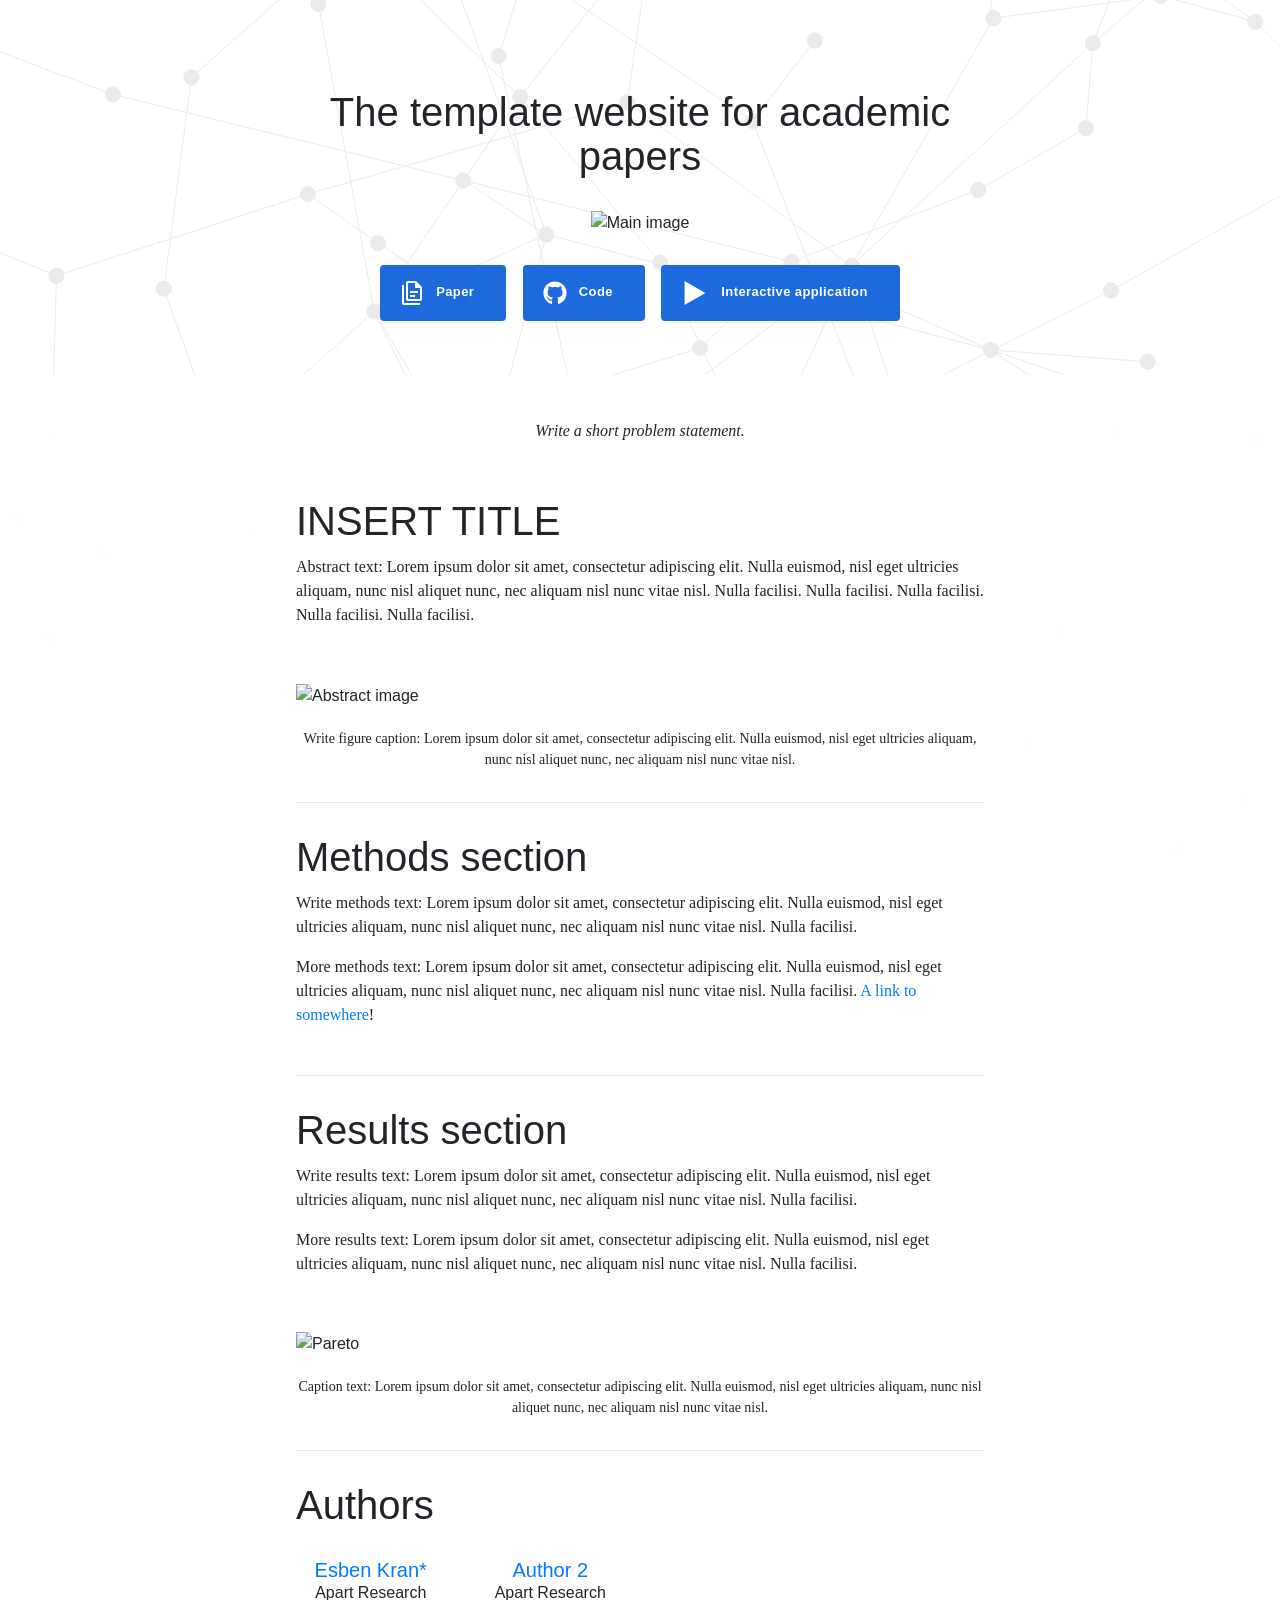
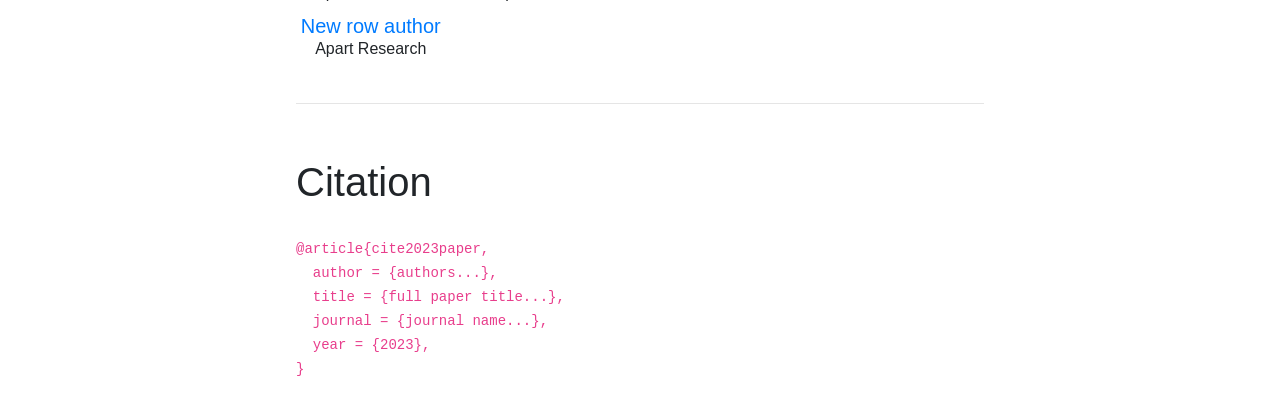
==== git_page/index.html @ 92752a93 "add gitpage" ====
<!DOCTYPE html>
<!-- saved from url=(0038)https://aypan17.github.io/machiavelli/ -->
<html>
  <link type="text/css" rel="stylesheet" id="dark-mode-custom-link" /><link
    type="text/css"
    rel="stylesheet"
    id="dark-mode-general-link"
  /><style lang="en" type="text/css" id="dark-mode-custom-style"></style
  ><style lang="en" type="text/css" id="dark-mode-native-style"></style
  ><style lang="en" type="text/css" id="dark-mode-native-sheet"></style
  ><head>
    <meta http-equiv="Content-Type" content="text/html; charset=UTF-8" />

    <meta
      name="viewport"
      content="width=device-width, initial-scale=1.0, shrink-to-fit=no"
    />
    <link rel="stylesheet" href="files/bootstrap.min.css" />
    <link href="files/css" rel="stylesheet" type="text/css" />
    <link rel="stylesheet" href="files/style.css" />

    <object type="text/html" data="header-vars.html"></object>
    <title>INSERT TITLE</title>
    <meta property="og:site_name" content="INSERT TITLE" />
    <meta property="og:title" content="INSERT TITLE" />
    <meta property="og:description" content="INSERT DESCRIPTION" />
    <meta property="og:url" content="INSERT LINK" />
    <meta property="og:image" content="INSERT PREVIEW IMAGE" />

    <meta property="article:publisher" content="https://apartresearch.com" />
    <meta name="twitter:card" content="summary_large_image" />
    <meta name="twitter:title" content="INSERT TITLE" />
    <meta name="twitter:description" content="INSERT DESCRIPTION" />
    <meta name="twitter:url" content="INSERT LINK" />
    <meta name="twitter:image" content="INSERT PREVIEW IMAGE" />

    <script src="files/p5.js"></script>
    <script
      language="javascript"
      type="text/javascript"
      src="files/sketch.js"
    ></script>
  </head>

  <div>
    <template shadowrootmode="open">
      <style>
        @font-face {
          font-family: Poppins;
          font-style: normal;
          font-display: swap;
          font-weight: 400;
          src: url(poppins-devanagari-400-normal.20fc2635.woff2) format("woff2"),
            url(poppins-all-400-normal.0298587e.woff) format("woff");
          unicode-range: U+900-97F, U+1CD0-1CF6, U+1CF8-1CF9, U+200C-200D,
            U+20A8, U+20B9, U+25CC, U+A830-A839, U+A8E0-A8FB;
        }
        @font-face {
          font-family: Poppins;
          font-style: normal;
          font-display: swap;
          font-weight: 400;
          src: url(poppins-latin-ext-400-normal.9f87e1a8.woff2) format("woff2"),
            url(poppins-all-400-normal.0298587e.woff) format("woff");
          unicode-range: U+100-24F, U+259, U+1E??, U+2020, U+20A0-20AB,
            U+20AD-20CF, U+2113, U+2C60-2C7F, U+A720-A7FF;
        }
        @font-face {
          font-family: Poppins;
          font-style: normal;
          font-display: swap;
          font-weight: 400;
          src: url(poppins-latin-400-normal.53f07e8c.woff2) format("woff2"),
            url(poppins-all-400-normal.0298587e.woff) format("woff");
          unicode-range: U+??, U+131, U+152-153, U+2BB-2BC, U+2C6, U+2DA, U+2DC,
            U+2000-206F, U+2074, U+20AC, U+2122, U+2191, U+2193, U+2212, U+2215,
            U+FEFF, U+FFFD;
        }
        @font-face {
          font-family: Poppins;
          font-style: normal;
          font-display: swap;
          font-weight: 600;
          src: url(poppins-devanagari-600-normal.5b72b0b7.woff2) format("woff2"),
            url(poppins-all-600-normal.29420735.woff) format("woff");
          unicode-range: U+900-97F, U+1CD0-1CF6, U+1CF8-1CF9, U+200C-200D,
            U+20A8, U+20B9, U+25CC, U+A830-A839, U+A8E0-A8FB;
        }
        @font-face {
          font-family: Poppins;
          font-style: normal;
          font-display: swap;
          font-weight: 600;
          src: url(poppins-latin-ext-600-normal.472ef062.woff2) format("woff2"),
            url(poppins-all-600-normal.29420735.woff) format("woff");
          unicode-range: U+100-24F, U+259, U+1E??, U+2020, U+20A0-20AB,
            U+20AD-20CF, U+2113, U+2C60-2C7F, U+A720-A7FF;
        }
        @font-face {
          font-family: Poppins;
          font-style: normal;
          font-display: swap;
          font-weight: 600;
          src: url(poppins-latin-600-normal.15391d77.woff2) format("woff2"),
            url(poppins-all-600-normal.29420735.woff) format("woff");
          unicode-range: U+??, U+131, U+152-153, U+2BB-2BC, U+2C6, U+2DA, U+2DC,
            U+2000-206F, U+2074, U+20AC, U+2122, U+2191, U+2193, U+2212, U+2215,
            U+FEFF, U+FFFD;
        }
      </style>
      <div id="plasmo-shadow-container" style="z-index: 1; position: absolute">
        <div
          id="plasmo-mount-container"
          style="display: flex; position: relative; top: 0px; left: 0px"
        ></div></div
    ></template>
  </div>
  <body cz-shortcut-listen="true">
    <div class="container banner-container">
      <div style="padding: 50px 0 0 0">
        <h1 class="text-center">
          The <b>template</b> website for academic papers
        </h1>
        <br />
        <div class="text-center">
          <img
            src="https://via.placeholder.com/800x400"
            alt="Main image"
            width="50%"
          />
        </div>
        <br />
        <div class="buttons" style="margin-bottom: 8px; text-align: center">
          <a
            class="btn btn-primary"
            role="button"
            href="https://github.com/apartresearch/paper-website"
            target="”_blank”"
          >
            <svg
              style="
                width: 24px;
                height: 24px;
                margin-left: -12px;
                margin-right: 12px;
              "
              viewBox="0 0 24 24"
            >
              <path
                fill="currentColor"
                d="M16 0H8C6.9 0 6 .9 6 2V18C6 19.1 6.9 20 8 20H20C21.1 20 22 19.1 22 18V6L16 0M20 18H8V2H15V7H20V18M4 4V22H20V24H4C2.9 24 2 23.1 2 22V4H4M10 10V12H18V10H10M10 14V16H15V14H10Z"
              ></path></svg
            >Paper
          </a>
          <a
            class="btn btn-primary"
            role="button"
            href="https://github.com/apartresearch/paper-website"
            target="”_blank”"
          >
            <svg
              style="
                width: 24px;
                height: 24px;
                margin-left: -12px;
                margin-right: 12px;
              "
              width="24px"
              height="24px"
              class="svg-inline--fa fa-github fa-w-16"
              aria-hidden="true"
              focusable="false"
              data-prefix="fab"
              data-icon="github"
              role="img"
              xmlns="http://www.w3.org/2000/svg"
              viewBox="0 0 496 512"
              data-fa-i2svg=""
            >
              <path
                fill="currentColor"
                d="M165.9 397.4c0 2-2.3 3.6-5.2 3.6-3.3.3-5.6-1.3-5.6-3.6 0-2 2.3-3.6 5.2-3.6 3-.3 5.6 1.3 5.6 3.6zm-31.1-4.5c-.7 2 1.3 4.3 4.3 4.9 2.6 1 5.6 0 6.2-2s-1.3-4.3-4.3-5.2c-2.6-.7-5.5.3-6.2 2.3zm44.2-1.7c-2.9.7-4.9 2.6-4.6 4.9.3 2 2.9 3.3 5.9 2.6 2.9-.7 4.9-2.6 4.6-4.6-.3-1.9-3-3.2-5.9-2.9zM244.8 8C106.1 8 0 113.3 0 252c0 110.9 69.8 205.8 169.5 239.2 12.8 2.3 17.3-5.6 17.3-12.1 0-6.2-.3-40.4-.3-61.4 0 0-70 15-84.7-29.8 0 0-11.4-29.1-27.8-36.6 0 0-22.9-15.7 1.6-15.4 0 0 24.9 2 38.6 25.8 21.9 38.6 58.6 27.5 72.9 20.9 2.3-16 8.8-27.1 16-33.7-55.9-6.2-112.3-14.3-112.3-110.5 0-27.5 7.6-41.3 23.6-58.9-2.6-6.5-11.1-33.3 2.6-67.9 20.9-6.5 69 27 69 27 20-5.6 41.5-8.5 62.8-8.5s42.8 2.9 62.8 8.5c0 0 48.1-33.6 69-27 13.7 34.7 5.2 61.4 2.6 67.9 16 17.7 25.8 31.5 25.8 58.9 0 96.5-58.9 104.2-114.8 110.5 9.2 7.9 17 22.9 17 46.4 0 33.7-.3 75.4-.3 83.6 0 6.5 4.6 14.4 17.3 12.1C428.2 457.8 496 362.9 496 252 496 113.3 383.5 8 244.8 8zM97.2 352.9c-1.3 1-1 3.3.7 5.2 1.6 1.6 3.9 2.3 5.2 1 1.3-1 1-3.3-.7-5.2-1.6-1.6-3.9-2.3-5.2-1zm-10.8-8.1c-.7 1.3.3 2.9 2.3 3.9 1.6 1 3.6.7 4.3-.7.7-1.3-.3-2.9-2.3-3.9-2-.6-3.6-.3-4.3.7zm32.4 35.6c-1.6 1.3-1 4.3 1.3 6.2 2.3 2.3 5.2 2.6 6.5 1 1.3-1.3.7-4.3-1.3-6.2-2.2-2.3-5.2-2.6-6.5-1zm-11.4-14.7c-1.6 1-1.6 3.6 0 5.9 1.6 2.3 4.3 3.3 5.6 2.3 1.6-1.3 1.6-3.9 0-6.2-1.4-2.3-4-3.3-5.6-2z"
              ></path></svg
            >Code
          </a>
          <a
            class="btn btn-primary"
            role="button"
            target="_blank"
            href="https://github.com/apartresearch/paper-website"
          >
            <svg
              style="
                width: 24px;
                height: 24px;
                margin-left: -12px;
                margin-right: 12px;
              "
              width="24px"
              height="24px"
              viewBox="0 0 375 531"
            >
              <polygon
                fill="currentColor"
                points="0.5,0.866 459.5,265.87 0.5,530.874 "
              ></polygon>
            </svg>
            Interactive application
          </a>
        </div>
      </div>
    </div>
    <div class="outer-container">
      <div class="container main-container">
        <div class="row">
          <div class="col-md-12" style="text-align: center">
            <em><p>Write a short problem statement.</p></em>
          </div>
        </div>
        <br />

        <!-- SECTION ---------------------------------------------------------------------- -->
        <h1>INSERT TITLE</h1>
        <div class="row">
          <div class="col-md-12">
            <p>
              Abstract text: Lorem ipsum dolor sit amet, consectetur adipiscing
              elit. Nulla euismod, nisl eget ultricies aliquam, nunc nisl
              aliquet nunc, nec aliquam nisl nunc vitae nisl. Nulla facilisi.
              Nulla facilisi. Nulla facilisi. Nulla facilisi. Nulla facilisi.
            </p>
          </div>
        </div>
        <div class="row captioned_img">
          <div class="col-md-12">
            <br />
            <img
              src="https://via.placeholder.com/800x400"
              alt="Abstract image"
              width="100%"
            />
            <div class="caption">
              Write figure caption: Lorem ipsum dolor sit amet, consectetur
              adipiscing elit. Nulla euismod, nisl eget ultricies aliquam, nunc
              nisl aliquet nunc, nec aliquam nisl nunc vitae nisl.
            </div>
          </div>
        </div>
        <hr class="divider" />

        <!-- SECTION ---------------------------------------------------------------------- -->
        <h1>Methods section</h1>

        <div class="row">
          <div class="col-md-12">
            <p>
              Write methods text: Lorem ipsum dolor sit amet, consectetur
              adipiscing elit. Nulla euismod, nisl eget ultricies aliquam, nunc
              nisl aliquet nunc, nec aliquam nisl nunc vitae nisl. Nulla
              facilisi.
            </p>
            <p>
              More methods text: Lorem ipsum dolor sit amet, consectetur
              adipiscing elit. Nulla euismod, nisl eget ultricies aliquam, nunc
              nisl aliquet nunc, nec aliquam nisl nunc vitae nisl. Nulla
              facilisi.
              <a href="https://apartresearch.com">A link to somewhere</a>!
            </p>
          </div>
        </div>

        <!-- Uncomment this to make an interesting table of information -->
        <!-- <div class="row" style="text-align: center">
          <div class="col-md-6">
            <p class="stat">134</p>
            <p class="statlabel">Games</p>
          </div>
          <div class="col-md-6">
            <p class="stat">4,559</p>
            <p class="statlabel">Achievements</p>
          </div>
        </div>
        <div class="row" style="text-align: center">
          <div class="col-md-6">
            <p class="stat">572,322</p>
            <p class="statlabel">Scenarios</p>
          </div>
          <div class="col-md-6">
            <p class="stat">2,861,610</p>
            <p class="statlabel">Annotations</p>
          </div>
        </div> -->
        <hr class="divider" />

        <!-- SECTION ---------------------------------------------------------------------- -->
        <h1>Results section</h1>
        <div class="row">
          <div class="col-md-12">
            <p>
              Write results text: Lorem ipsum dolor sit amet, consectetur
              adipiscing elit. Nulla euismod, nisl eget ultricies aliquam, nunc
              nisl aliquet nunc, nec aliquam nisl nunc vitae nisl. Nulla
              facilisi.
            </p>

            <p>
              More results text: Lorem ipsum dolor sit amet, consectetur
              adipiscing elit. Nulla euismod, nisl eget ultricies aliquam, nunc
              nisl aliquet nunc, nec aliquam nisl nunc vitae nisl. Nulla
              facilisi.
            </p>
          </div>
        </div>
        <div class="row captioned_img">
          <div class="col-md-12">
            <br />
            <img
              src="https://via.placeholder.com/800x400"
              alt="Pareto"
              width="100%"
            />
            <div class="caption">
              Caption text: Lorem ipsum dolor sit amet, consectetur adipiscing
              elit. Nulla euismod, nisl eget ultricies aliquam, nunc nisl
              aliquet nunc, nec aliquam nisl nunc vitae nisl.
            </div>
          </div>
        </div>
        <hr class="divider" />

        <!-- SECTION ---------------------------------------------------------------------- -->
        <h1>Authors</h1>
        <br />
        <div class="row authors">
          <div class="col-sm-3">
            <h5 class="text-center">
              <a
                class="text-center"
                href="https://github.com/apartresearch/paper-website"
                >Esben Kran*</a
              >
            </h5>
            <div class="text-center">Apart Research</div>
          </div>
          <div class="col-sm-3">
            <h5 class="text-center">
              <a
                class="text-center"
                href="https://github.com/apartresearch/paper-website"
                >Author 2</a
              >
            </h5>
            <div class="text-center">Apart Research</div>
          </div>
        </div>
        <div class="row authors">
          <div class="col-sm-3">
            <h5 class="text-center">
              <a
                class="text-center"
                href="https://github.com/apartresearch/paper-website"
                >New row author</a
              >
            </h5>
            <div class="text-center">Apart Research</div>
          </div>
        </div>
        <hr class="divider" />
        <br />

        <!-- SECTION ---------------------------------------------------------------------- -->
        <h1>Citation</h1>
        <br />
        <div class="row">
          <div class="col-md-12">
            <code>
              @article{cite2023paper,<br />
              &nbsp; author = {authors...},<br />
              &nbsp; title = {full paper title...},<br />
              &nbsp; journal = {journal name...},<br />
              &nbsp; year = {2023},<br />
              }</code
            >
          </div>
        </div>
      </div>
    </div>
    <script src="files/scripts.js"></script>
    <script src="files/jquery.min.js"></script>
    <script src="files/bootstrap.bundle.min.js"></script>
    <!-- Import the component -->

    <main>
      <canvas
        id="defaultCanvas0"
        class="p5Canvas"
        width="4112"
        height="2424"
        style="width: 2056px; height: 1212px"
      ></canvas>
    </main>

    <script src="https://cdn.jsdelivr.net/npm/marked/marked.min.js"></script>
    <script>
      // Assume markdownContent contains your Markdown text
      let markdownContent = document.getElementById("content").innerText;

      // Use marked library to convert Markdown to HTML
      let htmlContent = marked(markdownContent);

      // Replace the content of the element with id "content" with HTML
      document.getElementById("content").innerHTML = htmlContent;
    </script>
  </body>
</html>
---- git_page/files/style.css ----
canvas {
    position: fixed;
    top: 0;
    z-index: -1;
}

.banner-container {
    margin-top: 0;
    /* margin-bottom: 10%; */
    /* background: rgba(255,255,255,0.95); */
    padding: 40px;
}
.main-container {
    /* margin-top: 10%; */
    margin-bottom: 0;
    background: rgba(255,255,255,0.95);
    padding: 40px;
}
.outer-container {
    width: 100%;
    background: rgba(255,255,255,0.95);
}
.container {
    max-width: 768px;
}

.stat {
    font-size: 3em;
    color: #296add;
    margin: 0;
    padding: 0;
}
.statlabel {
    font-size: 1em;
}


@font-face {
    font-family: webflow-icons;
    src: url("[data-uri]") format('truetype');
    font-weight: 400;
    font-style: normal
}

.citation {
    margin-left: 10px;
    /* background-color: #e9e9e9; */
    padding: 8px;
}

.citation:not(:first-child) {
    margin-top: 10px;
}

.citation h4,
h5,
h6 {
    margin: 0;
    font-weight: initial;
}

.citation b {
    text-decoration: underline;
    font-weight: bold;
}

.citation ul {
    padding-left: 0px;
    margin: 0;
}

.citation li {
    display: inline;
}

.citation h4 {
    line-height: normal;
    font-weight: bold;
}

.citation h5 {
    margin-top: 4px;
    margin-bottom: 4px;
    line-height: normal;
    font-size: 12px;
}

.citation h6 {
    /* margin-top: 4px; */
    font-style: italic;
}

.citation img,
.citation video {
    float: right;
    margin-left: 8px;
}

.citation p {
    /* color: steelblue; */
    /* font-weight: bold; */
    font-size: 12px;
    margin-left: 0;
    margin-right: 0;
    margin-bottom: 0;
    margin-top: 0;
}

.citation .conference {
    font-style: normal;
    font-weight: bold;
    padding-right: 5px;
    padding-left: 5px;
    /* background-color: PaleGreen; */
    margin-left: 0;
}

.citation .conference.workshop {
    background-color: LightSkyBlue;
}

.citation .conference.arxiv {
    background-color: Gainsboro;
}

@media only screen and (max-width: 600px) {
    .news,
    .citation {
        margin-left: 0;
    }
    .citation h4 {
        font-size: 14px;
    }
    .citation ul {
        font-size: 12px;
    }
    .authors h5 {
        font-size: 20px;
    }
    .authors h6 {
        font-size: 16px;
        padding-bottom: 6px;
    }
    .show_wide {
        display: none;
    }
}
@media only screen and (max-width: 768px) {
    .btn-search {
        font-size: 16px;
        padding-left: 4px;
        padding-right: 4px;
    }
}

.authors {
    padding-bottom: 10px;
}
.authors .col-sm-3 {
    padding: 0;
}
.authors h5 {
    font-size: 24px;
    font-weight: 300;
}
.authors h5 {
    font-size: 20px;
}

.shadowed_text {
    text-shadow: 4px 0 4px #5fb7f7, 0 -4px 4px #5fb7f7, 0 4px 4px #5fb7f7, -4px 0 4px #5fb7f7;
    color: white;
}

body {
    /* font-family: et-book, Palatino, "Palatino Linotype", "Palatino LT STD", "Book Antiqua", Georgia, serif; */
    /* font-family: Palatino, "Palatino Linotype", "Palatino LT STD", "Book Antiqua", Georgia, serif; */
    font-weight: 300;
    font-family: "Source Sans Pro",Calibri,Candara,Arial,sans-serif;
}

/* code {

} */

h1, h2, h3, h4, h5, h6 {
    font-family: "Source Sans Pro",Calibri,Candara,Arial,sans-serif;
    font-weight: 300;
    line-height: 1.1;
    color: inherit;
}

p, .caption {
    font-family: Palatino, "Palatino Linotype", "Palatino LT STD", "Book Antiqua", Georgia, serif;
    margin-top: 4px;
}
.caption {
    font-size: 14px;
    text-align: center;
    margin-top: 20px;
}

.buttons .btn {
    padding: 16px 32px;
    margin: 6px;
    border: none;
    background: none;
    box-shadow: none;
    text-shadow: none;
    opacity: 0.90;
    font-weight: bold;
    font-size: 13px;
    letter-spacing: 0.4px;
    line-height: 1;
    outline: none;
    background-color: #ddd;
}
.buttons .btn:hover {
    opacity: 1;
}
.buttons .btn:active {
    transform: translateY(1px);
}
.buttons .btn-primary {
    background-color: #055ada;
    color: #fff;
}

.btn-search {
    display: block;
    text-align: center;
    padding: 12px 20px 12px 20px;
    margin-right: auto;
    margin-left: auto;
}

.btn-search svg {
    margin-right: 4px;
}

hr.divider {
    max-width: 768px;
    margin-top: 32px;
    margin-bottom: 32px;
}

.row:not(:last-child):not(.authors) {
    margin-bottom: 16px;
}

.invisible {
    display: none;
}

.btn-light.disabled {
    /* border: 2px black; */
    background-color: #ccc;
}
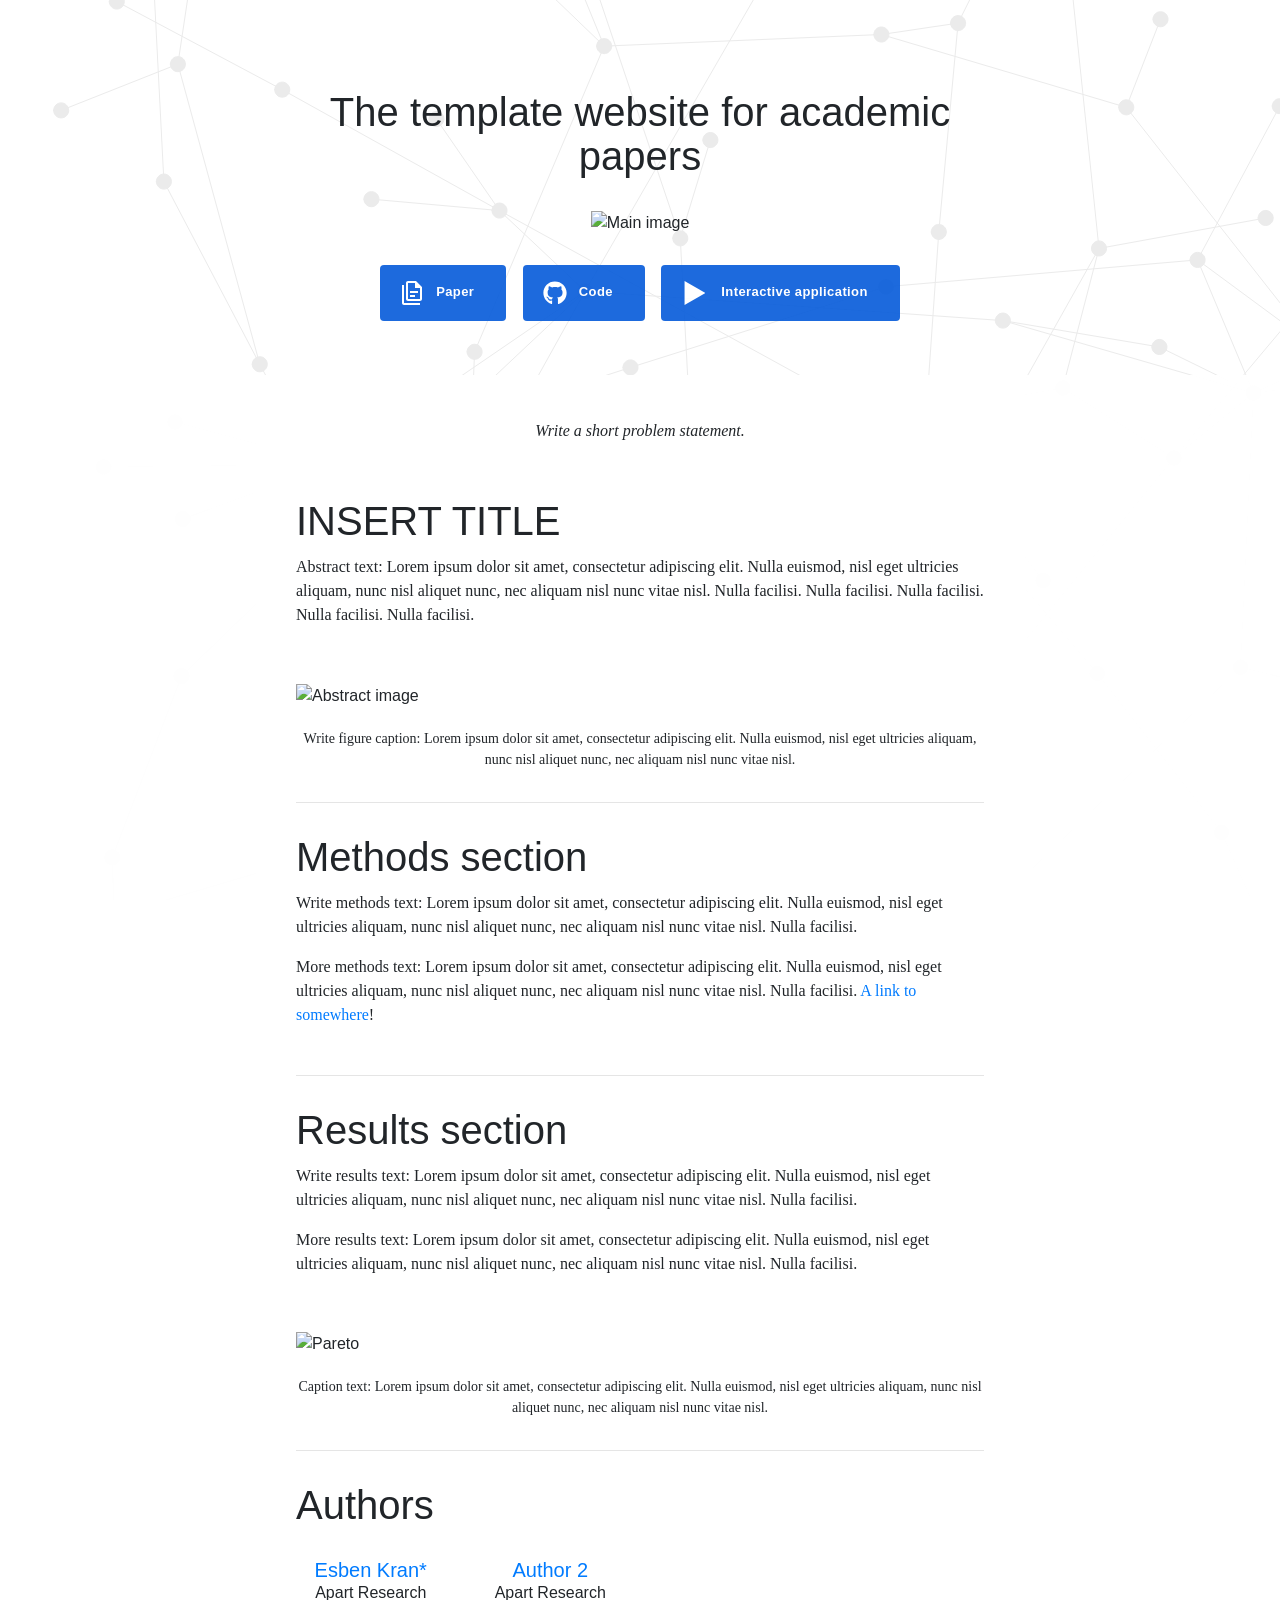
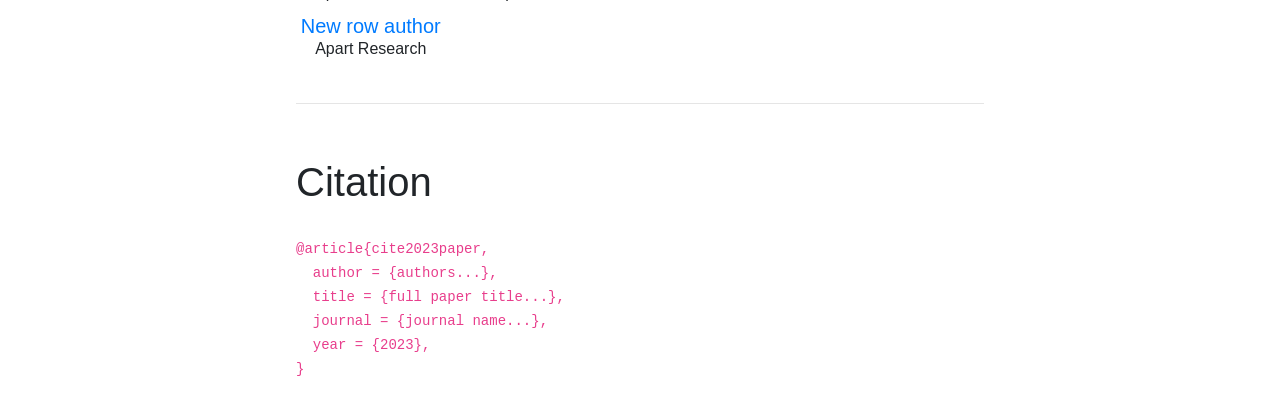
==== commit ed6e493a: "add videos" ====
--- a/git_page/index.html
+++ b/git_page/index.html
@@ -1,415 +1,415 @@
-<!DOCTYPE html>
-<!-- saved from url=(0038)https://aypan17.github.io/machiavelli/ -->
-<html>
-  <link type="text/css" rel="stylesheet" id="dark-mode-custom-link" /><link
-    type="text/css"
-    rel="stylesheet"
-    id="dark-mode-general-link"
-  /><style lang="en" type="text/css" id="dark-mode-custom-style"></style
-  ><style lang="en" type="text/css" id="dark-mode-native-style"></style
-  ><style lang="en" type="text/css" id="dark-mode-native-sheet"></style
-  ><head>
-    <meta http-equiv="Content-Type" content="text/html; charset=UTF-8" />
-
-    <meta
-      name="viewport"
-      content="width=device-width, initial-scale=1.0, shrink-to-fit=no"
-    />
-    <link rel="stylesheet" href="files/bootstrap.min.css" />
-    <link href="files/css" rel="stylesheet" type="text/css" />
-    <link rel="stylesheet" href="files/style.css" />
-
-    <object type="text/html" data="header-vars.html"></object>
-    <title>INSERT TITLE</title>
-    <meta property="og:site_name" content="INSERT TITLE" />
-    <meta property="og:title" content="INSERT TITLE" />
-    <meta property="og:description" content="INSERT DESCRIPTION" />
-    <meta property="og:url" content="INSERT LINK" />
-    <meta property="og:image" content="INSERT PREVIEW IMAGE" />
-
-    <meta property="article:publisher" content="https://apartresearch.com" />
-    <meta name="twitter:card" content="summary_large_image" />
-    <meta name="twitter:title" content="INSERT TITLE" />
-    <meta name="twitter:description" content="INSERT DESCRIPTION" />
-    <meta name="twitter:url" content="INSERT LINK" />
-    <meta name="twitter:image" content="INSERT PREVIEW IMAGE" />
-
-    <script src="files/p5.js"></script>
-    <script
-      language="javascript"
-      type="text/javascript"
-      src="files/sketch.js"
-    ></script>
-  </head>
-
-  <div>
-    <template shadowrootmode="open">
-      <style>
-        @font-face {
-          font-family: Poppins;
-          font-style: normal;
-          font-display: swap;
-          font-weight: 400;
-          src: url(poppins-devanagari-400-normal.20fc2635.woff2) format("woff2"),
-            url(poppins-all-400-normal.0298587e.woff) format("woff");
-          unicode-range: U+900-97F, U+1CD0-1CF6, U+1CF8-1CF9, U+200C-200D,
-            U+20A8, U+20B9, U+25CC, U+A830-A839, U+A8E0-A8FB;
-        }
-        @font-face {
-          font-family: Poppins;
-          font-style: normal;
-          font-display: swap;
-          font-weight: 400;
-          src: url(poppins-latin-ext-400-normal.9f87e1a8.woff2) format("woff2"),
-            url(poppins-all-400-normal.0298587e.woff) format("woff");
-          unicode-range: U+100-24F, U+259, U+1E??, U+2020, U+20A0-20AB,
-            U+20AD-20CF, U+2113, U+2C60-2C7F, U+A720-A7FF;
-        }
-        @font-face {
-          font-family: Poppins;
-          font-style: normal;
-          font-display: swap;
-          font-weight: 400;
-          src: url(poppins-latin-400-normal.53f07e8c.woff2) format("woff2"),
-            url(poppins-all-400-normal.0298587e.woff) format("woff");
-          unicode-range: U+??, U+131, U+152-153, U+2BB-2BC, U+2C6, U+2DA, U+2DC,
-            U+2000-206F, U+2074, U+20AC, U+2122, U+2191, U+2193, U+2212, U+2215,
-            U+FEFF, U+FFFD;
-        }
-        @font-face {
-          font-family: Poppins;
-          font-style: normal;
-          font-display: swap;
-          font-weight: 600;
-          src: url(poppins-devanagari-600-normal.5b72b0b7.woff2) format("woff2"),
-            url(poppins-all-600-normal.29420735.woff) format("woff");
-          unicode-range: U+900-97F, U+1CD0-1CF6, U+1CF8-1CF9, U+200C-200D,
-            U+20A8, U+20B9, U+25CC, U+A830-A839, U+A8E0-A8FB;
-        }
-        @font-face {
-          font-family: Poppins;
-          font-style: normal;
-          font-display: swap;
-          font-weight: 600;
-          src: url(poppins-latin-ext-600-normal.472ef062.woff2) format("woff2"),
-            url(poppins-all-600-normal.29420735.woff) format("woff");
-          unicode-range: U+100-24F, U+259, U+1E??, U+2020, U+20A0-20AB,
-            U+20AD-20CF, U+2113, U+2C60-2C7F, U+A720-A7FF;
-        }
-        @font-face {
-          font-family: Poppins;
-          font-style: normal;
-          font-display: swap;
-          font-weight: 600;
-          src: url(poppins-latin-600-normal.15391d77.woff2) format("woff2"),
-            url(poppins-all-600-normal.29420735.woff) format("woff");
-          unicode-range: U+??, U+131, U+152-153, U+2BB-2BC, U+2C6, U+2DA, U+2DC,
-            U+2000-206F, U+2074, U+20AC, U+2122, U+2191, U+2193, U+2212, U+2215,
-            U+FEFF, U+FFFD;
-        }
-      </style>
-      <div id="plasmo-shadow-container" style="z-index: 1; position: absolute">
-        <div
-          id="plasmo-mount-container"
-          style="display: flex; position: relative; top: 0px; left: 0px"
-        ></div></div
-    ></template>
-  </div>
-  <body cz-shortcut-listen="true">
-    <div class="container banner-container">
-      <div style="padding: 50px 0 0 0">
-        <h1 class="text-center">
-          The <b>template</b> website for academic papers
-        </h1>
-        <br />
-        <div class="text-center">
-          <img
-            src="https://via.placeholder.com/800x400"
-            alt="Main image"
-            width="50%"
-          />
-        </div>
-        <br />
-        <div class="buttons" style="margin-bottom: 8px; text-align: center">
-          <a
-            class="btn btn-primary"
-            role="button"
-            href="https://github.com/apartresearch/paper-website"
-            target="”_blank”"
-          >
-            <svg
-              style="
-                width: 24px;
-                height: 24px;
-                margin-left: -12px;
-                margin-right: 12px;
-              "
-              viewBox="0 0 24 24"
-            >
-              <path
-                fill="currentColor"
-                d="M16 0H8C6.9 0 6 .9 6 2V18C6 19.1 6.9 20 8 20H20C21.1 20 22 19.1 22 18V6L16 0M20 18H8V2H15V7H20V18M4 4V22H20V24H4C2.9 24 2 23.1 2 22V4H4M10 10V12H18V10H10M10 14V16H15V14H10Z"
-              ></path></svg
-            >Paper
-          </a>
-          <a
-            class="btn btn-primary"
-            role="button"
-            href="https://github.com/apartresearch/paper-website"
-            target="”_blank”"
-          >
-            <svg
-              style="
-                width: 24px;
-                height: 24px;
-                margin-left: -12px;
-                margin-right: 12px;
-              "
-              width="24px"
-              height="24px"
-              class="svg-inline--fa fa-github fa-w-16"
-              aria-hidden="true"
-              focusable="false"
-              data-prefix="fab"
-              data-icon="github"
-              role="img"
-              xmlns="http://www.w3.org/2000/svg"
-              viewBox="0 0 496 512"
-              data-fa-i2svg=""
-            >
-              <path
-                fill="currentColor"
-                d="M165.9 397.4c0 2-2.3 3.6-5.2 3.6-3.3.3-5.6-1.3-5.6-3.6 0-2 2.3-3.6 5.2-3.6 3-.3 5.6 1.3 5.6 3.6zm-31.1-4.5c-.7 2 1.3 4.3 4.3 4.9 2.6 1 5.6 0 6.2-2s-1.3-4.3-4.3-5.2c-2.6-.7-5.5.3-6.2 2.3zm44.2-1.7c-2.9.7-4.9 2.6-4.6 4.9.3 2 2.9 3.3 5.9 2.6 2.9-.7 4.9-2.6 4.6-4.6-.3-1.9-3-3.2-5.9-2.9zM244.8 8C106.1 8 0 113.3 0 252c0 110.9 69.8 205.8 169.5 239.2 12.8 2.3 17.3-5.6 17.3-12.1 0-6.2-.3-40.4-.3-61.4 0 0-70 15-84.7-29.8 0 0-11.4-29.1-27.8-36.6 0 0-22.9-15.7 1.6-15.4 0 0 24.9 2 38.6 25.8 21.9 38.6 58.6 27.5 72.9 20.9 2.3-16 8.8-27.1 16-33.7-55.9-6.2-112.3-14.3-112.3-110.5 0-27.5 7.6-41.3 23.6-58.9-2.6-6.5-11.1-33.3 2.6-67.9 20.9-6.5 69 27 69 27 20-5.6 41.5-8.5 62.8-8.5s42.8 2.9 62.8 8.5c0 0 48.1-33.6 69-27 13.7 34.7 5.2 61.4 2.6 67.9 16 17.7 25.8 31.5 25.8 58.9 0 96.5-58.9 104.2-114.8 110.5 9.2 7.9 17 22.9 17 46.4 0 33.7-.3 75.4-.3 83.6 0 6.5 4.6 14.4 17.3 12.1C428.2 457.8 496 362.9 496 252 496 113.3 383.5 8 244.8 8zM97.2 352.9c-1.3 1-1 3.3.7 5.2 1.6 1.6 3.9 2.3 5.2 1 1.3-1 1-3.3-.7-5.2-1.6-1.6-3.9-2.3-5.2-1zm-10.8-8.1c-.7 1.3.3 2.9 2.3 3.9 1.6 1 3.6.7 4.3-.7.7-1.3-.3-2.9-2.3-3.9-2-.6-3.6-.3-4.3.7zm32.4 35.6c-1.6 1.3-1 4.3 1.3 6.2 2.3 2.3 5.2 2.6 6.5 1 1.3-1.3.7-4.3-1.3-6.2-2.2-2.3-5.2-2.6-6.5-1zm-11.4-14.7c-1.6 1-1.6 3.6 0 5.9 1.6 2.3 4.3 3.3 5.6 2.3 1.6-1.3 1.6-3.9 0-6.2-1.4-2.3-4-3.3-5.6-2z"
-              ></path></svg
-            >Code
-          </a>
-          <a
-            class="btn btn-primary"
-            role="button"
-            target="_blank"
-            href="https://github.com/apartresearch/paper-website"
-          >
-            <svg
-              style="
-                width: 24px;
-                height: 24px;
-                margin-left: -12px;
-                margin-right: 12px;
-              "
-              width="24px"
-              height="24px"
-              viewBox="0 0 375 531"
-            >
-              <polygon
-                fill="currentColor"
-                points="0.5,0.866 459.5,265.87 0.5,530.874 "
-              ></polygon>
-            </svg>
-            Interactive application
-          </a>
-        </div>
-      </div>
-    </div>
-    <div class="outer-container">
-      <div class="container main-container">
-        <div class="row">
-          <div class="col-md-12" style="text-align: center">
-            <em><p>Write a short problem statement.</p></em>
-          </div>
-        </div>
-        <br />
-
-        <!-- SECTION ---------------------------------------------------------------------- -->
-        <h1>INSERT TITLE</h1>
-        <div class="row">
-          <div class="col-md-12">
-            <p>
-              Abstract text: Lorem ipsum dolor sit amet, consectetur adipiscing
-              elit. Nulla euismod, nisl eget ultricies aliquam, nunc nisl
-              aliquet nunc, nec aliquam nisl nunc vitae nisl. Nulla facilisi.
-              Nulla facilisi. Nulla facilisi. Nulla facilisi. Nulla facilisi.
-            </p>
-          </div>
-        </div>
-        <div class="row captioned_img">
-          <div class="col-md-12">
-            <br />
-            <img
-              src="https://via.placeholder.com/800x400"
-              alt="Abstract image"
-              width="100%"
-            />
-            <div class="caption">
-              Write figure caption: Lorem ipsum dolor sit amet, consectetur
-              adipiscing elit. Nulla euismod, nisl eget ultricies aliquam, nunc
-              nisl aliquet nunc, nec aliquam nisl nunc vitae nisl.
-            </div>
-          </div>
-        </div>
-        <hr class="divider" />
-
-        <!-- SECTION ---------------------------------------------------------------------- -->
-        <h1>Methods section</h1>
-
-        <div class="row">
-          <div class="col-md-12">
-            <p>
-              Write methods text: Lorem ipsum dolor sit amet, consectetur
-              adipiscing elit. Nulla euismod, nisl eget ultricies aliquam, nunc
-              nisl aliquet nunc, nec aliquam nisl nunc vitae nisl. Nulla
-              facilisi.
-            </p>
-            <p>
-              More methods text: Lorem ipsum dolor sit amet, consectetur
-              adipiscing elit. Nulla euismod, nisl eget ultricies aliquam, nunc
-              nisl aliquet nunc, nec aliquam nisl nunc vitae nisl. Nulla
-              facilisi.
-              <a href="https://apartresearch.com">A link to somewhere</a>!
-            </p>
-          </div>
-        </div>
-
-        <!-- Uncomment this to make an interesting table of information -->
-        <!-- <div class="row" style="text-align: center">
-          <div class="col-md-6">
-            <p class="stat">134</p>
-            <p class="statlabel">Games</p>
-          </div>
-          <div class="col-md-6">
-            <p class="stat">4,559</p>
-            <p class="statlabel">Achievements</p>
-          </div>
-        </div>
-        <div class="row" style="text-align: center">
-          <div class="col-md-6">
-            <p class="stat">572,322</p>
-            <p class="statlabel">Scenarios</p>
-          </div>
-          <div class="col-md-6">
-            <p class="stat">2,861,610</p>
-            <p class="statlabel">Annotations</p>
-          </div>
-        </div> -->
-        <hr class="divider" />
-
-        <!-- SECTION ---------------------------------------------------------------------- -->
-        <h1>Results section</h1>
-        <div class="row">
-          <div class="col-md-12">
-            <p>
-              Write results text: Lorem ipsum dolor sit amet, consectetur
-              adipiscing elit. Nulla euismod, nisl eget ultricies aliquam, nunc
-              nisl aliquet nunc, nec aliquam nisl nunc vitae nisl. Nulla
-              facilisi.
-            </p>
-
-            <p>
-              More results text: Lorem ipsum dolor sit amet, consectetur
-              adipiscing elit. Nulla euismod, nisl eget ultricies aliquam, nunc
-              nisl aliquet nunc, nec aliquam nisl nunc vitae nisl. Nulla
-              facilisi.
-            </p>
-          </div>
-        </div>
-        <div class="row captioned_img">
-          <div class="col-md-12">
-            <br />
-            <img
-              src="https://via.placeholder.com/800x400"
-              alt="Pareto"
-              width="100%"
-            />
-            <div class="caption">
-              Caption text: Lorem ipsum dolor sit amet, consectetur adipiscing
-              elit. Nulla euismod, nisl eget ultricies aliquam, nunc nisl
-              aliquet nunc, nec aliquam nisl nunc vitae nisl.
-            </div>
-          </div>
-        </div>
-        <hr class="divider" />
-
-        <!-- SECTION ---------------------------------------------------------------------- -->
-        <h1>Authors</h1>
-        <br />
-        <div class="row authors">
-          <div class="col-sm-3">
-            <h5 class="text-center">
-              <a
-                class="text-center"
-                href="https://github.com/apartresearch/paper-website"
-                >Esben Kran*</a
-              >
-            </h5>
-            <div class="text-center">Apart Research</div>
-          </div>
-          <div class="col-sm-3">
-            <h5 class="text-center">
-              <a
-                class="text-center"
-                href="https://github.com/apartresearch/paper-website"
-                >Author 2</a
-              >
-            </h5>
-            <div class="text-center">Apart Research</div>
-          </div>
-        </div>
-        <div class="row authors">
-          <div class="col-sm-3">
-            <h5 class="text-center">
-              <a
-                class="text-center"
-                href="https://github.com/apartresearch/paper-website"
-                >New row author</a
-              >
-            </h5>
-            <div class="text-center">Apart Research</div>
-          </div>
-        </div>
-        <hr class="divider" />
-        <br />
-
-        <!-- SECTION ---------------------------------------------------------------------- -->
-        <h1>Citation</h1>
-        <br />
-        <div class="row">
-          <div class="col-md-12">
-            <code>
-              @article{cite2023paper,<br />
-              &nbsp; author = {authors...},<br />
-              &nbsp; title = {full paper title...},<br />
-              &nbsp; journal = {journal name...},<br />
-              &nbsp; year = {2023},<br />
-              }</code
-            >
-          </div>
-        </div>
-      </div>
-    </div>
-    <script src="files/scripts.js"></script>
-    <script src="files/jquery.min.js"></script>
-    <script src="files/bootstrap.bundle.min.js"></script>
-    <!-- Import the component -->
-
-    <main>
-      <canvas
-        id="defaultCanvas0"
-        class="p5Canvas"
-        width="4112"
-        height="2424"
-        style="width: 2056px; height: 1212px"
-      ></canvas>
-    </main>
-
-    <script src="https://cdn.jsdelivr.net/npm/marked/marked.min.js"></script>
-    <script>
-      // Assume markdownContent contains your Markdown text
-      let markdownContent = document.getElementById("content").innerText;
-
-      // Use marked library to convert Markdown to HTML
-      let htmlContent = marked(markdownContent);
-
-      // Replace the content of the element with id "content" with HTML
-      document.getElementById("content").innerHTML = htmlContent;
-    </script>
-  </body>
-</html>
+<!DOCTYPE html>
+<!-- saved from url=(0038)https://aypan17.github.io/machiavelli/ -->
+<html>
+  <link type="text/css" rel="stylesheet" id="dark-mode-custom-link" /><link
+    type="text/css"
+    rel="stylesheet"
+    id="dark-mode-general-link"
+  /><style lang="en" type="text/css" id="dark-mode-custom-style"></style
+  ><style lang="en" type="text/css" id="dark-mode-native-style"></style
+  ><style lang="en" type="text/css" id="dark-mode-native-sheet"></style
+  ><head>
+    <meta http-equiv="Content-Type" content="text/html; charset=UTF-8" />
+
+    <meta
+      name="viewport"
+      content="width=device-width, initial-scale=1.0, shrink-to-fit=no"
+    />
+    <link rel="stylesheet" href="files/bootstrap.min.css" />
+    <link href="files/css" rel="stylesheet" type="text/css" />
+    <link rel="stylesheet" href="files/style.css" />
+
+    <object type="text/html" data="header-vars.html"></object>
+    <title>INSERT TITLE</title>
+    <meta property="og:site_name" content="INSERT TITLE" />
+    <meta property="og:title" content="INSERT TITLE" />
+    <meta property="og:description" content="INSERT DESCRIPTION" />
+    <meta property="og:url" content="INSERT LINK" />
+    <meta property="og:image" content="INSERT PREVIEW IMAGE" />
+
+    <meta property="article:publisher" content="https://apartresearch.com" />
+    <meta name="twitter:card" content="summary_large_image" />
+    <meta name="twitter:title" content="INSERT TITLE" />
+    <meta name="twitter:description" content="INSERT DESCRIPTION" />
+    <meta name="twitter:url" content="INSERT LINK" />
+    <meta name="twitter:image" content="INSERT PREVIEW IMAGE" />
+
+    <script src="files/p5.js"></script>
+    <script
+      language="javascript"
+      type="text/javascript"
+      src="files/sketch.js"
+    ></script>
+  </head>
+
+  <div>
+    <template shadowrootmode="open">
+      <style>
+        @font-face {
+          font-family: Poppins;
+          font-style: normal;
+          font-display: swap;
+          font-weight: 400;
+          src: url(poppins-devanagari-400-normal.20fc2635.woff2) format("woff2"),
+            url(poppins-all-400-normal.0298587e.woff) format("woff");
+          unicode-range: U+900-97F, U+1CD0-1CF6, U+1CF8-1CF9, U+200C-200D,
+            U+20A8, U+20B9, U+25CC, U+A830-A839, U+A8E0-A8FB;
+        }
+        @font-face {
+          font-family: Poppins;
+          font-style: normal;
+          font-display: swap;
+          font-weight: 400;
+          src: url(poppins-latin-ext-400-normal.9f87e1a8.woff2) format("woff2"),
+            url(poppins-all-400-normal.0298587e.woff) format("woff");
+          unicode-range: U+100-24F, U+259, U+1E??, U+2020, U+20A0-20AB,
+            U+20AD-20CF, U+2113, U+2C60-2C7F, U+A720-A7FF;
+        }
+        @font-face {
+          font-family: Poppins;
+          font-style: normal;
+          font-display: swap;
+          font-weight: 400;
+          src: url(poppins-latin-400-normal.53f07e8c.woff2) format("woff2"),
+            url(poppins-all-400-normal.0298587e.woff) format("woff");
+          unicode-range: U+??, U+131, U+152-153, U+2BB-2BC, U+2C6, U+2DA, U+2DC,
+            U+2000-206F, U+2074, U+20AC, U+2122, U+2191, U+2193, U+2212, U+2215,
+            U+FEFF, U+FFFD;
+        }
+        @font-face {
+          font-family: Poppins;
+          font-style: normal;
+          font-display: swap;
+          font-weight: 600;
+          src: url(poppins-devanagari-600-normal.5b72b0b7.woff2) format("woff2"),
+            url(poppins-all-600-normal.29420735.woff) format("woff");
+          unicode-range: U+900-97F, U+1CD0-1CF6, U+1CF8-1CF9, U+200C-200D,
+            U+20A8, U+20B9, U+25CC, U+A830-A839, U+A8E0-A8FB;
+        }
+        @font-face {
+          font-family: Poppins;
+          font-style: normal;
+          font-display: swap;
+          font-weight: 600;
+          src: url(poppins-latin-ext-600-normal.472ef062.woff2) format("woff2"),
+            url(poppins-all-600-normal.29420735.woff) format("woff");
+          unicode-range: U+100-24F, U+259, U+1E??, U+2020, U+20A0-20AB,
+            U+20AD-20CF, U+2113, U+2C60-2C7F, U+A720-A7FF;
+        }
+        @font-face {
+          font-family: Poppins;
+          font-style: normal;
+          font-display: swap;
+          font-weight: 600;
+          src: url(poppins-latin-600-normal.15391d77.woff2) format("woff2"),
+            url(poppins-all-600-normal.29420735.woff) format("woff");
+          unicode-range: U+??, U+131, U+152-153, U+2BB-2BC, U+2C6, U+2DA, U+2DC,
+            U+2000-206F, U+2074, U+20AC, U+2122, U+2191, U+2193, U+2212, U+2215,
+            U+FEFF, U+FFFD;
+        }
+      </style>
+      <div id="plasmo-shadow-container" style="z-index: 1; position: absolute">
+        <div
+          id="plasmo-mount-container"
+          style="display: flex; position: relative; top: 0px; left: 0px"
+        ></div></div
+    ></template>
+  </div>
+  <body cz-shortcut-listen="true">
+    <div class="container banner-container">
+      <div style="padding: 50px 0 0 0">
+        <h1 class="text-center">
+          The <b>template</b> website for academic papers
+        </h1>
+        <br />
+        <div class="text-center">
+          <img
+            src="https://via.placeholder.com/800x400"
+            alt="Main image"
+            width="50%"
+          />
+        </div>
+        <br />
+        <div class="buttons" style="margin-bottom: 8px; text-align: center">
+          <a
+            class="btn btn-primary"
+            role="button"
+            href="https://github.com/apartresearch/paper-website"
+            target="”_blank”"
+          >
+            <svg
+              style="
+                width: 24px;
+                height: 24px;
+                margin-left: -12px;
+                margin-right: 12px;
+              "
+              viewBox="0 0 24 24"
+            >
+              <path
+                fill="currentColor"
+                d="M16 0H8C6.9 0 6 .9 6 2V18C6 19.1 6.9 20 8 20H20C21.1 20 22 19.1 22 18V6L16 0M20 18H8V2H15V7H20V18M4 4V22H20V24H4C2.9 24 2 23.1 2 22V4H4M10 10V12H18V10H10M10 14V16H15V14H10Z"
+              ></path></svg
+            >Paper
+          </a>
+          <a
+            class="btn btn-primary"
+            role="button"
+            href="https://github.com/apartresearch/paper-website"
+            target="”_blank”"
+          >
+            <svg
+              style="
+                width: 24px;
+                height: 24px;
+                margin-left: -12px;
+                margin-right: 12px;
+              "
+              width="24px"
+              height="24px"
+              class="svg-inline--fa fa-github fa-w-16"
+              aria-hidden="true"
+              focusable="false"
+              data-prefix="fab"
+              data-icon="github"
+              role="img"
+              xmlns="http://www.w3.org/2000/svg"
+              viewBox="0 0 496 512"
+              data-fa-i2svg=""
+            >
+              <path
+                fill="currentColor"
+                d="M165.9 397.4c0 2-2.3 3.6-5.2 3.6-3.3.3-5.6-1.3-5.6-3.6 0-2 2.3-3.6 5.2-3.6 3-.3 5.6 1.3 5.6 3.6zm-31.1-4.5c-.7 2 1.3 4.3 4.3 4.9 2.6 1 5.6 0 6.2-2s-1.3-4.3-4.3-5.2c-2.6-.7-5.5.3-6.2 2.3zm44.2-1.7c-2.9.7-4.9 2.6-4.6 4.9.3 2 2.9 3.3 5.9 2.6 2.9-.7 4.9-2.6 4.6-4.6-.3-1.9-3-3.2-5.9-2.9zM244.8 8C106.1 8 0 113.3 0 252c0 110.9 69.8 205.8 169.5 239.2 12.8 2.3 17.3-5.6 17.3-12.1 0-6.2-.3-40.4-.3-61.4 0 0-70 15-84.7-29.8 0 0-11.4-29.1-27.8-36.6 0 0-22.9-15.7 1.6-15.4 0 0 24.9 2 38.6 25.8 21.9 38.6 58.6 27.5 72.9 20.9 2.3-16 8.8-27.1 16-33.7-55.9-6.2-112.3-14.3-112.3-110.5 0-27.5 7.6-41.3 23.6-58.9-2.6-6.5-11.1-33.3 2.6-67.9 20.9-6.5 69 27 69 27 20-5.6 41.5-8.5 62.8-8.5s42.8 2.9 62.8 8.5c0 0 48.1-33.6 69-27 13.7 34.7 5.2 61.4 2.6 67.9 16 17.7 25.8 31.5 25.8 58.9 0 96.5-58.9 104.2-114.8 110.5 9.2 7.9 17 22.9 17 46.4 0 33.7-.3 75.4-.3 83.6 0 6.5 4.6 14.4 17.3 12.1C428.2 457.8 496 362.9 496 252 496 113.3 383.5 8 244.8 8zM97.2 352.9c-1.3 1-1 3.3.7 5.2 1.6 1.6 3.9 2.3 5.2 1 1.3-1 1-3.3-.7-5.2-1.6-1.6-3.9-2.3-5.2-1zm-10.8-8.1c-.7 1.3.3 2.9 2.3 3.9 1.6 1 3.6.7 4.3-.7.7-1.3-.3-2.9-2.3-3.9-2-.6-3.6-.3-4.3.7zm32.4 35.6c-1.6 1.3-1 4.3 1.3 6.2 2.3 2.3 5.2 2.6 6.5 1 1.3-1.3.7-4.3-1.3-6.2-2.2-2.3-5.2-2.6-6.5-1zm-11.4-14.7c-1.6 1-1.6 3.6 0 5.9 1.6 2.3 4.3 3.3 5.6 2.3 1.6-1.3 1.6-3.9 0-6.2-1.4-2.3-4-3.3-5.6-2z"
+              ></path></svg
+            >Code
+          </a>
+          <a
+            class="btn btn-primary"
+            role="button"
+            target="_blank"
+            href="https://github.com/apartresearch/paper-website"
+          >
+            <svg
+              style="
+                width: 24px;
+                height: 24px;
+                margin-left: -12px;
+                margin-right: 12px;
+              "
+              width="24px"
+              height="24px"
+              viewBox="0 0 375 531"
+            >
+              <polygon
+                fill="currentColor"
+                points="0.5,0.866 459.5,265.87 0.5,530.874 "
+              ></polygon>
+            </svg>
+            Interactive application
+          </a>
+        </div>
+      </div>
+    </div>
+    <div class="outer-container">
+      <div class="container main-container">
+        <div class="row">
+          <div class="col-md-12" style="text-align: center">
+            <em><p>Write a short problem statement.</p></em>
+          </div>
+        </div>
+        <br />
+
+        <!-- SECTION ---------------------------------------------------------------------- -->
+        <h1>INSERT TITLE</h1>
+        <div class="row">
+          <div class="col-md-12">
+            <p>
+              Abstract text: Lorem ipsum dolor sit amet, consectetur adipiscing
+              elit. Nulla euismod, nisl eget ultricies aliquam, nunc nisl
+              aliquet nunc, nec aliquam nisl nunc vitae nisl. Nulla facilisi.
+              Nulla facilisi. Nulla facilisi. Nulla facilisi. Nulla facilisi.
+            </p>
+          </div>
+        </div>
+        <div class="row captioned_img">
+          <div class="col-md-12">
+            <br />
+            <img
+              src="https://via.placeholder.com/800x400"
+              alt="Abstract image"
+              width="100%"
+            />
+            <div class="caption">
+              Write figure caption: Lorem ipsum dolor sit amet, consectetur
+              adipiscing elit. Nulla euismod, nisl eget ultricies aliquam, nunc
+              nisl aliquet nunc, nec aliquam nisl nunc vitae nisl.
+            </div>
+          </div>
+        </div>
+        <hr class="divider" />
+
+        <!-- SECTION ---------------------------------------------------------------------- -->
+        <h1>Methods section</h1>
+
+        <div class="row">
+          <div class="col-md-12">
+            <p>
+              Write methods text: Lorem ipsum dolor sit amet, consectetur
+              adipiscing elit. Nulla euismod, nisl eget ultricies aliquam, nunc
+              nisl aliquet nunc, nec aliquam nisl nunc vitae nisl. Nulla
+              facilisi.
+            </p>
+            <p>
+              More methods text: Lorem ipsum dolor sit amet, consectetur
+              adipiscing elit. Nulla euismod, nisl eget ultricies aliquam, nunc
+              nisl aliquet nunc, nec aliquam nisl nunc vitae nisl. Nulla
+              facilisi.
+              <a href="https://apartresearch.com">A link to somewhere</a>!
+            </p>
+          </div>
+        </div>
+
+        <!-- Uncomment this to make an interesting table of information -->
+        <!-- <div class="row" style="text-align: center">
+          <div class="col-md-6">
+            <p class="stat">134</p>
+            <p class="statlabel">Games</p>
+          </div>
+          <div class="col-md-6">
+            <p class="stat">4,559</p>
+            <p class="statlabel">Achievements</p>
+          </div>
+        </div>
+        <div class="row" style="text-align: center">
+          <div class="col-md-6">
+            <p class="stat">572,322</p>
+            <p class="statlabel">Scenarios</p>
+          </div>
+          <div class="col-md-6">
+            <p class="stat">2,861,610</p>
+            <p class="statlabel">Annotations</p>
+          </div>
+        </div> -->
+        <hr class="divider" />
+
+        <!-- SECTION ---------------------------------------------------------------------- -->
+        <h1>Results section</h1>
+        <div class="row">
+          <div class="col-md-12">
+            <p>
+              Write results text: Lorem ipsum dolor sit amet, consectetur
+              adipiscing elit. Nulla euismod, nisl eget ultricies aliquam, nunc
+              nisl aliquet nunc, nec aliquam nisl nunc vitae nisl. Nulla
+              facilisi.
+            </p>
+
+            <p>
+              More results text: Lorem ipsum dolor sit amet, consectetur
+              adipiscing elit. Nulla euismod, nisl eget ultricies aliquam, nunc
+              nisl aliquet nunc, nec aliquam nisl nunc vitae nisl. Nulla
+              facilisi.
+            </p>
+          </div>
+        </div>
+        <div class="row captioned_img">
+          <div class="col-md-12">
+            <br />
+            <img
+              src="https://via.placeholder.com/800x400"
+              alt="Pareto"
+              width="100%"
+            />
+            <div class="caption">
+              Caption text: Lorem ipsum dolor sit amet, consectetur adipiscing
+              elit. Nulla euismod, nisl eget ultricies aliquam, nunc nisl
+              aliquet nunc, nec aliquam nisl nunc vitae nisl.
+            </div>
+          </div>
+        </div>
+        <hr class="divider" />
+
+        <!-- SECTION ---------------------------------------------------------------------- -->
+        <h1>Authors</h1>
+        <br />
+        <div class="row authors">
+          <div class="col-sm-3">
+            <h5 class="text-center">
+              <a
+                class="text-center"
+                href="https://github.com/apartresearch/paper-website"
+                >Esben Kran*</a
+              >
+            </h5>
+            <div class="text-center">Apart Research</div>
+          </div>
+          <div class="col-sm-3">
+            <h5 class="text-center">
+              <a
+                class="text-center"
+                href="https://github.com/apartresearch/paper-website"
+                >Author 2</a
+              >
+            </h5>
+            <div class="text-center">Apart Research</div>
+          </div>
+        </div>
+        <div class="row authors">
+          <div class="col-sm-3">
+            <h5 class="text-center">
+              <a
+                class="text-center"
+                href="https://github.com/apartresearch/paper-website"
+                >New row author</a
+              >
+            </h5>
+            <div class="text-center">Apart Research</div>
+          </div>
+        </div>
+        <hr class="divider" />
+        <br />
+
+        <!-- SECTION ---------------------------------------------------------------------- -->
+        <h1>Citation</h1>
+        <br />
+        <div class="row">
+          <div class="col-md-12">
+            <code>
+              @article{cite2023paper,<br />
+              &nbsp; author = {authors...},<br />
+              &nbsp; title = {full paper title...},<br />
+              &nbsp; journal = {journal name...},<br />
+              &nbsp; year = {2023},<br />
+              }</code
+            >
+          </div>
+        </div>
+      </div>
+    </div>
+    <script src="files/scripts.js"></script>
+    <script src="files/jquery.min.js"></script>
+    <script src="files/bootstrap.bundle.min.js"></script>
+    <!-- Import the component -->
+
+    <main>
+      <canvas
+        id="defaultCanvas0"
+        class="p5Canvas"
+        width="4112"
+        height="2424"
+        style="width: 2056px; height: 1212px"
+      ></canvas>
+    </main>
+
+    <script src="https://cdn.jsdelivr.net/npm/marked/marked.min.js"></script>
+    <script>
+      // Assume markdownContent contains your Markdown text
+      let markdownContent = document.getElementById("content").innerText;
+
+      // Use marked library to convert Markdown to HTML
+      let htmlContent = marked(markdownContent);
+
+      // Replace the content of the element with id "content" with HTML
+      document.getElementById("content").innerHTML = htmlContent;
+    </script>
+  </body>
+</html>
--- a/git_page/files/style.css
+++ b/git_page/files/style.css
@@ -1,259 +1,259 @@
-
-canvas {
-    position: fixed;
-    top: 0;
-    z-index: -1;
-}
-
-.banner-container {
-    margin-top: 0;
-    /* margin-bottom: 10%; */
-    /* background: rgba(255,255,255,0.95); */
-    padding: 40px;
-}
-.main-container {
-    /* margin-top: 10%; */
-    margin-bottom: 0;
-    background: rgba(255,255,255,0.95);
-    padding: 40px;
-}
-.outer-container {
-    width: 100%;
-    background: rgba(255,255,255,0.95);
-}
-.container {
-    max-width: 768px;
-}
-
-.stat {
-    font-size: 3em;
-    color: #296add;
-    margin: 0;
-    padding: 0;
-}
-.statlabel {
-    font-size: 1em;
-}
-
-
-@font-face {
-    font-family: webflow-icons;
-    src: url("[data-uri]") format('truetype');
-    font-weight: 400;
-    font-style: normal
-}
-
-.citation {
-    margin-left: 10px;
-    /* background-color: #e9e9e9; */
-    padding: 8px;
-}
-
-.citation:not(:first-child) {
-    margin-top: 10px;
-}
-
-.citation h4,
-h5,
-h6 {
-    margin: 0;
-    font-weight: initial;
-}
-
-.citation b {
-    text-decoration: underline;
-    font-weight: bold;
-}
-
-.citation ul {
-    padding-left: 0px;
-    margin: 0;
-}
-
-.citation li {
-    display: inline;
-}
-
-.citation h4 {
-    line-height: normal;
-    font-weight: bold;
-}
-
-.citation h5 {
-    margin-top: 4px;
-    margin-bottom: 4px;
-    line-height: normal;
-    font-size: 12px;
-}
-
-.citation h6 {
-    /* margin-top: 4px; */
-    font-style: italic;
-}
-
-.citation img,
-.citation video {
-    float: right;
-    margin-left: 8px;
-}
-
-.citation p {
-    /* color: steelblue; */
-    /* font-weight: bold; */
-    font-size: 12px;
-    margin-left: 0;
-    margin-right: 0;
-    margin-bottom: 0;
-    margin-top: 0;
-}
-
-.citation .conference {
-    font-style: normal;
-    font-weight: bold;
-    padding-right: 5px;
-    padding-left: 5px;
-    /* background-color: PaleGreen; */
-    margin-left: 0;
-}
-
-.citation .conference.workshop {
-    background-color: LightSkyBlue;
-}
-
-.citation .conference.arxiv {
-    background-color: Gainsboro;
-}
-
-@media only screen and (max-width: 600px) {
-    .news,
-    .citation {
-        margin-left: 0;
-    }
-    .citation h4 {
-        font-size: 14px;
-    }
-    .citation ul {
-        font-size: 12px;
-    }
-    .authors h5 {
-        font-size: 20px;
-    }
-    .authors h6 {
-        font-size: 16px;
-        padding-bottom: 6px;
-    }
-    .show_wide {
-        display: none;
-    }
-}
-@media only screen and (max-width: 768px) {
-    .btn-search {
-        font-size: 16px;
-        padding-left: 4px;
-        padding-right: 4px;
-    }
-}
-
-.authors {
-    padding-bottom: 10px;
-}
-.authors .col-sm-3 {
-    padding: 0;
-}
-.authors h5 {
-    font-size: 24px;
-    font-weight: 300;
-}
-.authors h5 {
-    font-size: 20px;
-}
-
-.shadowed_text {
-    text-shadow: 4px 0 4px #5fb7f7, 0 -4px 4px #5fb7f7, 0 4px 4px #5fb7f7, -4px 0 4px #5fb7f7;
-    color: white;
-}
-
-body {
-    /* font-family: et-book, Palatino, "Palatino Linotype", "Palatino LT STD", "Book Antiqua", Georgia, serif; */
-    /* font-family: Palatino, "Palatino Linotype", "Palatino LT STD", "Book Antiqua", Georgia, serif; */
-    font-weight: 300;
-    font-family: "Source Sans Pro",Calibri,Candara,Arial,sans-serif;
-}
-
-/* code {
-
-} */
-
-h1, h2, h3, h4, h5, h6 {
-    font-family: "Source Sans Pro",Calibri,Candara,Arial,sans-serif;
-    font-weight: 300;
-    line-height: 1.1;
-    color: inherit;
-}
-
-p, .caption {
-    font-family: Palatino, "Palatino Linotype", "Palatino LT STD", "Book Antiqua", Georgia, serif;
-    margin-top: 4px;
-}
-.caption {
-    font-size: 14px;
-    text-align: center;
-    margin-top: 20px;
-}
-
-.buttons .btn {
-    padding: 16px 32px;
-    margin: 6px;
-    border: none;
-    background: none;
-    box-shadow: none;
-    text-shadow: none;
-    opacity: 0.90;
-    font-weight: bold;
-    font-size: 13px;
-    letter-spacing: 0.4px;
-    line-height: 1;
-    outline: none;
-    background-color: #ddd;
-}
-.buttons .btn:hover {
-    opacity: 1;
-}
-.buttons .btn:active {
-    transform: translateY(1px);
-}
-.buttons .btn-primary {
-    background-color: #055ada;
-    color: #fff;
-}
-
-.btn-search {
-    display: block;
-    text-align: center;
-    padding: 12px 20px 12px 20px;
-    margin-right: auto;
-    margin-left: auto;
-}
-
-.btn-search svg {
-    margin-right: 4px;
-}
-
-hr.divider {
-    max-width: 768px;
-    margin-top: 32px;
-    margin-bottom: 32px;
-}
-
-.row:not(:last-child):not(.authors) {
-    margin-bottom: 16px;
-}
-
-.invisible {
-    display: none;
-}
-
-.btn-light.disabled {
-    /* border: 2px black; */
-    background-color: #ccc;
-}
+
+canvas {
+    position: fixed;
+    top: 0;
+    z-index: -1;
+}
+
+.banner-container {
+    margin-top: 0;
+    /* margin-bottom: 10%; */
+    /* background: rgba(255,255,255,0.95); */
+    padding: 40px;
+}
+.main-container {
+    /* margin-top: 10%; */
+    margin-bottom: 0;
+    background: rgba(255,255,255,0.95);
+    padding: 40px;
+}
+.outer-container {
+    width: 100%;
+    background: rgba(255,255,255,0.95);
+}
+.container {
+    max-width: 768px;
+}
+
+.stat {
+    font-size: 3em;
+    color: #296add;
+    margin: 0;
+    padding: 0;
+}
+.statlabel {
+    font-size: 1em;
+}
+
+
+@font-face {
+    font-family: webflow-icons;
+    src: url("[data-uri]") format('truetype');
+    font-weight: 400;
+    font-style: normal
+}
+
+.citation {
+    margin-left: 10px;
+    /* background-color: #e9e9e9; */
+    padding: 8px;
+}
+
+.citation:not(:first-child) {
+    margin-top: 10px;
+}
+
+.citation h4,
+h5,
+h6 {
+    margin: 0;
+    font-weight: initial;
+}
+
+.citation b {
+    text-decoration: underline;
+    font-weight: bold;
+}
+
+.citation ul {
+    padding-left: 0px;
+    margin: 0;
+}
+
+.citation li {
+    display: inline;
+}
+
+.citation h4 {
+    line-height: normal;
+    font-weight: bold;
+}
+
+.citation h5 {
+    margin-top: 4px;
+    margin-bottom: 4px;
+    line-height: normal;
+    font-size: 12px;
+}
+
+.citation h6 {
+    /* margin-top: 4px; */
+    font-style: italic;
+}
+
+.citation img,
+.citation video {
+    float: right;
+    margin-left: 8px;
+}
+
+.citation p {
+    /* color: steelblue; */
+    /* font-weight: bold; */
+    font-size: 12px;
+    margin-left: 0;
+    margin-right: 0;
+    margin-bottom: 0;
+    margin-top: 0;
+}
+
+.citation .conference {
+    font-style: normal;
+    font-weight: bold;
+    padding-right: 5px;
+    padding-left: 5px;
+    /* background-color: PaleGreen; */
+    margin-left: 0;
+}
+
+.citation .conference.workshop {
+    background-color: LightSkyBlue;
+}
+
+.citation .conference.arxiv {
+    background-color: Gainsboro;
+}
+
+@media only screen and (max-width: 600px) {
+    .news,
+    .citation {
+        margin-left: 0;
+    }
+    .citation h4 {
+        font-size: 14px;
+    }
+    .citation ul {
+        font-size: 12px;
+    }
+    .authors h5 {
+        font-size: 20px;
+    }
+    .authors h6 {
+        font-size: 16px;
+        padding-bottom: 6px;
+    }
+    .show_wide {
+        display: none;
+    }
+}
+@media only screen and (max-width: 768px) {
+    .btn-search {
+        font-size: 16px;
+        padding-left: 4px;
+        padding-right: 4px;
+    }
+}
+
+.authors {
+    padding-bottom: 10px;
+}
+.authors .col-sm-3 {
+    padding: 0;
+}
+.authors h5 {
+    font-size: 24px;
+    font-weight: 300;
+}
+.authors h5 {
+    font-size: 20px;
+}
+
+.shadowed_text {
+    text-shadow: 4px 0 4px #5fb7f7, 0 -4px 4px #5fb7f7, 0 4px 4px #5fb7f7, -4px 0 4px #5fb7f7;
+    color: white;
+}
+
+body {
+    /* font-family: et-book, Palatino, "Palatino Linotype", "Palatino LT STD", "Book Antiqua", Georgia, serif; */
+    /* font-family: Palatino, "Palatino Linotype", "Palatino LT STD", "Book Antiqua", Georgia, serif; */
+    font-weight: 300;
+    font-family: "Source Sans Pro",Calibri,Candara,Arial,sans-serif;
+}
+
+/* code {
+
+} */
+
+h1, h2, h3, h4, h5, h6 {
+    font-family: "Source Sans Pro",Calibri,Candara,Arial,sans-serif;
+    font-weight: 300;
+    line-height: 1.1;
+    color: inherit;
+}
+
+p, .caption {
+    font-family: Palatino, "Palatino Linotype", "Palatino LT STD", "Book Antiqua", Georgia, serif;
+    margin-top: 4px;
+}
+.caption {
+    font-size: 14px;
+    text-align: center;
+    margin-top: 20px;
+}
+
+.buttons .btn {
+    padding: 16px 32px;
+    margin: 6px;
+    border: none;
+    background: none;
+    box-shadow: none;
+    text-shadow: none;
+    opacity: 0.90;
+    font-weight: bold;
+    font-size: 13px;
+    letter-spacing: 0.4px;
+    line-height: 1;
+    outline: none;
+    background-color: #ddd;
+}
+.buttons .btn:hover {
+    opacity: 1;
+}
+.buttons .btn:active {
+    transform: translateY(1px);
+}
+.buttons .btn-primary {
+    background-color: #055ada;
+    color: #fff;
+}
+
+.btn-search {
+    display: block;
+    text-align: center;
+    padding: 12px 20px 12px 20px;
+    margin-right: auto;
+    margin-left: auto;
+}
+
+.btn-search svg {
+    margin-right: 4px;
+}
+
+hr.divider {
+    max-width: 768px;
+    margin-top: 32px;
+    margin-bottom: 32px;
+}
+
+.row:not(:last-child):not(.authors) {
+    margin-bottom: 16px;
+}
+
+.invisible {
+    display: none;
+}
+
+.btn-light.disabled {
+    /* border: 2px black; */
+    background-color: #ccc;
+}
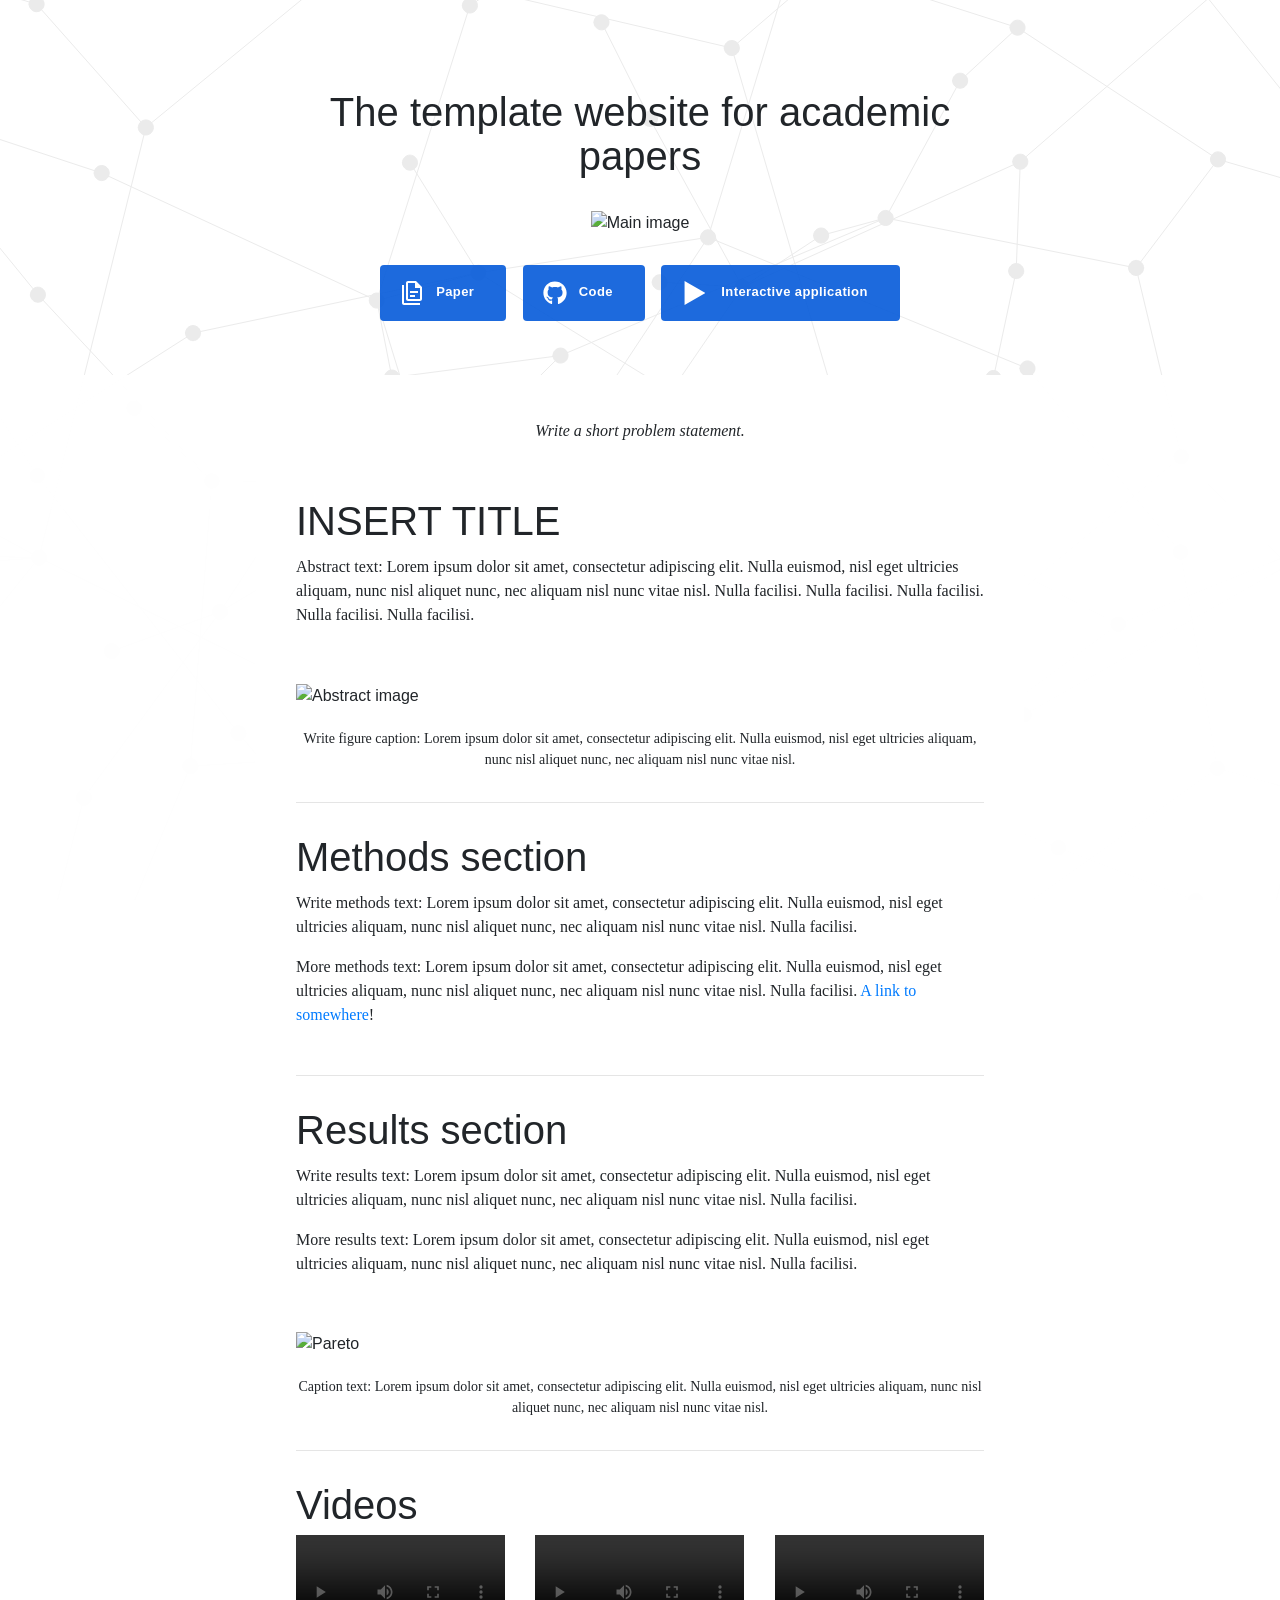
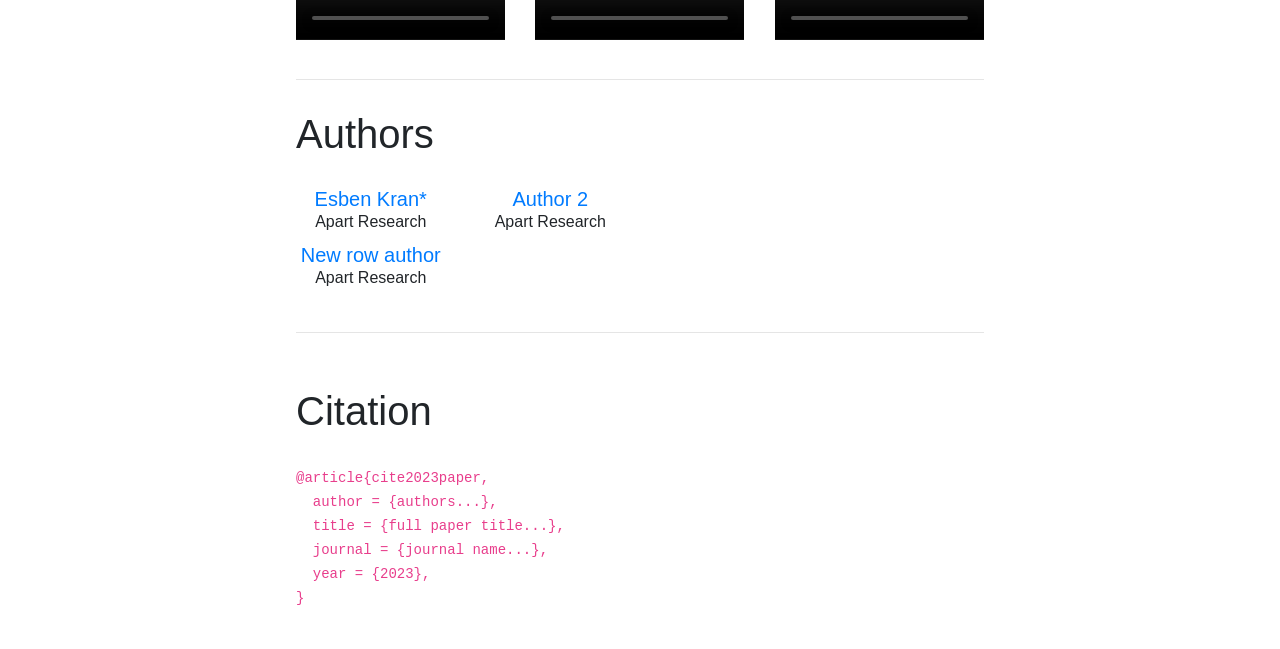
==== commit d264030a: "This commit introduces a new "Videos" section to the `git_page/index.html` file. The new section dis" ====
--- a/git_page/index.html
+++ b/git_page/index.html
@@ -1,415 +1,439 @@
-<!DOCTYPE html>
-<!-- saved from url=(0038)https://aypan17.github.io/machiavelli/ -->
-<html>
-  <link type="text/css" rel="stylesheet" id="dark-mode-custom-link" /><link
-    type="text/css"
-    rel="stylesheet"
-    id="dark-mode-general-link"
-  /><style lang="en" type="text/css" id="dark-mode-custom-style"></style
-  ><style lang="en" type="text/css" id="dark-mode-native-style"></style
-  ><style lang="en" type="text/css" id="dark-mode-native-sheet"></style
-  ><head>
-    <meta http-equiv="Content-Type" content="text/html; charset=UTF-8" />
-
-    <meta
-      name="viewport"
-      content="width=device-width, initial-scale=1.0, shrink-to-fit=no"
-    />
-    <link rel="stylesheet" href="files/bootstrap.min.css" />
-    <link href="files/css" rel="stylesheet" type="text/css" />
-    <link rel="stylesheet" href="files/style.css" />
-
-    <object type="text/html" data="header-vars.html"></object>
-    <title>INSERT TITLE</title>
-    <meta property="og:site_name" content="INSERT TITLE" />
-    <meta property="og:title" content="INSERT TITLE" />
-    <meta property="og:description" content="INSERT DESCRIPTION" />
-    <meta property="og:url" content="INSERT LINK" />
-    <meta property="og:image" content="INSERT PREVIEW IMAGE" />
-
-    <meta property="article:publisher" content="https://apartresearch.com" />
-    <meta name="twitter:card" content="summary_large_image" />
-    <meta name="twitter:title" content="INSERT TITLE" />
-    <meta name="twitter:description" content="INSERT DESCRIPTION" />
-    <meta name="twitter:url" content="INSERT LINK" />
-    <meta name="twitter:image" content="INSERT PREVIEW IMAGE" />
-
-    <script src="files/p5.js"></script>
-    <script
-      language="javascript"
-      type="text/javascript"
-      src="files/sketch.js"
-    ></script>
-  </head>
-
-  <div>
-    <template shadowrootmode="open">
-      <style>
-        @font-face {
-          font-family: Poppins;
-          font-style: normal;
-          font-display: swap;
-          font-weight: 400;
-          src: url(poppins-devanagari-400-normal.20fc2635.woff2) format("woff2"),
-            url(poppins-all-400-normal.0298587e.woff) format("woff");
-          unicode-range: U+900-97F, U+1CD0-1CF6, U+1CF8-1CF9, U+200C-200D,
-            U+20A8, U+20B9, U+25CC, U+A830-A839, U+A8E0-A8FB;
-        }
-        @font-face {
-          font-family: Poppins;
-          font-style: normal;
-          font-display: swap;
-          font-weight: 400;
-          src: url(poppins-latin-ext-400-normal.9f87e1a8.woff2) format("woff2"),
-            url(poppins-all-400-normal.0298587e.woff) format("woff");
-          unicode-range: U+100-24F, U+259, U+1E??, U+2020, U+20A0-20AB,
-            U+20AD-20CF, U+2113, U+2C60-2C7F, U+A720-A7FF;
-        }
-        @font-face {
-          font-family: Poppins;
-          font-style: normal;
-          font-display: swap;
-          font-weight: 400;
-          src: url(poppins-latin-400-normal.53f07e8c.woff2) format("woff2"),
-            url(poppins-all-400-normal.0298587e.woff) format("woff");
-          unicode-range: U+??, U+131, U+152-153, U+2BB-2BC, U+2C6, U+2DA, U+2DC,
-            U+2000-206F, U+2074, U+20AC, U+2122, U+2191, U+2193, U+2212, U+2215,
-            U+FEFF, U+FFFD;
-        }
-        @font-face {
-          font-family: Poppins;
-          font-style: normal;
-          font-display: swap;
-          font-weight: 600;
-          src: url(poppins-devanagari-600-normal.5b72b0b7.woff2) format("woff2"),
-            url(poppins-all-600-normal.29420735.woff) format("woff");
-          unicode-range: U+900-97F, U+1CD0-1CF6, U+1CF8-1CF9, U+200C-200D,
-            U+20A8, U+20B9, U+25CC, U+A830-A839, U+A8E0-A8FB;
-        }
-        @font-face {
-          font-family: Poppins;
-          font-style: normal;
-          font-display: swap;
-          font-weight: 600;
-          src: url(poppins-latin-ext-600-normal.472ef062.woff2) format("woff2"),
-            url(poppins-all-600-normal.29420735.woff) format("woff");
-          unicode-range: U+100-24F, U+259, U+1E??, U+2020, U+20A0-20AB,
-            U+20AD-20CF, U+2113, U+2C60-2C7F, U+A720-A7FF;
-        }
-        @font-face {
-          font-family: Poppins;
-          font-style: normal;
-          font-display: swap;
-          font-weight: 600;
-          src: url(poppins-latin-600-normal.15391d77.woff2) format("woff2"),
-            url(poppins-all-600-normal.29420735.woff) format("woff");
-          unicode-range: U+??, U+131, U+152-153, U+2BB-2BC, U+2C6, U+2DA, U+2DC,
-            U+2000-206F, U+2074, U+20AC, U+2122, U+2191, U+2193, U+2212, U+2215,
-            U+FEFF, U+FFFD;
-        }
-      </style>
-      <div id="plasmo-shadow-container" style="z-index: 1; position: absolute">
-        <div
-          id="plasmo-mount-container"
-          style="display: flex; position: relative; top: 0px; left: 0px"
-        ></div></div
-    ></template>
-  </div>
-  <body cz-shortcut-listen="true">
-    <div class="container banner-container">
-      <div style="padding: 50px 0 0 0">
-        <h1 class="text-center">
-          The <b>template</b> website for academic papers
-        </h1>
-        <br />
-        <div class="text-center">
-          <img
-            src="https://via.placeholder.com/800x400"
-            alt="Main image"
-            width="50%"
-          />
-        </div>
-        <br />
-        <div class="buttons" style="margin-bottom: 8px; text-align: center">
-          <a
-            class="btn btn-primary"
-            role="button"
-            href="https://github.com/apartresearch/paper-website"
-            target="”_blank”"
-          >
-            <svg
-              style="
-                width: 24px;
-                height: 24px;
-                margin-left: -12px;
-                margin-right: 12px;
-              "
-              viewBox="0 0 24 24"
-            >
-              <path
-                fill="currentColor"
-                d="M16 0H8C6.9 0 6 .9 6 2V18C6 19.1 6.9 20 8 20H20C21.1 20 22 19.1 22 18V6L16 0M20 18H8V2H15V7H20V18M4 4V22H20V24H4C2.9 24 2 23.1 2 22V4H4M10 10V12H18V10H10M10 14V16H15V14H10Z"
-              ></path></svg
-            >Paper
-          </a>
-          <a
-            class="btn btn-primary"
-            role="button"
-            href="https://github.com/apartresearch/paper-website"
-            target="”_blank”"
-          >
-            <svg
-              style="
-                width: 24px;
-                height: 24px;
-                margin-left: -12px;
-                margin-right: 12px;
-              "
-              width="24px"
-              height="24px"
-              class="svg-inline--fa fa-github fa-w-16"
-              aria-hidden="true"
-              focusable="false"
-              data-prefix="fab"
-              data-icon="github"
-              role="img"
-              xmlns="http://www.w3.org/2000/svg"
-              viewBox="0 0 496 512"
-              data-fa-i2svg=""
-            >
-              <path
-                fill="currentColor"
-                d="M165.9 397.4c0 2-2.3 3.6-5.2 3.6-3.3.3-5.6-1.3-5.6-3.6 0-2 2.3-3.6 5.2-3.6 3-.3 5.6 1.3 5.6 3.6zm-31.1-4.5c-.7 2 1.3 4.3 4.3 4.9 2.6 1 5.6 0 6.2-2s-1.3-4.3-4.3-5.2c-2.6-.7-5.5.3-6.2 2.3zm44.2-1.7c-2.9.7-4.9 2.6-4.6 4.9.3 2 2.9 3.3 5.9 2.6 2.9-.7 4.9-2.6 4.6-4.6-.3-1.9-3-3.2-5.9-2.9zM244.8 8C106.1 8 0 113.3 0 252c0 110.9 69.8 205.8 169.5 239.2 12.8 2.3 17.3-5.6 17.3-12.1 0-6.2-.3-40.4-.3-61.4 0 0-70 15-84.7-29.8 0 0-11.4-29.1-27.8-36.6 0 0-22.9-15.7 1.6-15.4 0 0 24.9 2 38.6 25.8 21.9 38.6 58.6 27.5 72.9 20.9 2.3-16 8.8-27.1 16-33.7-55.9-6.2-112.3-14.3-112.3-110.5 0-27.5 7.6-41.3 23.6-58.9-2.6-6.5-11.1-33.3 2.6-67.9 20.9-6.5 69 27 69 27 20-5.6 41.5-8.5 62.8-8.5s42.8 2.9 62.8 8.5c0 0 48.1-33.6 69-27 13.7 34.7 5.2 61.4 2.6 67.9 16 17.7 25.8 31.5 25.8 58.9 0 96.5-58.9 104.2-114.8 110.5 9.2 7.9 17 22.9 17 46.4 0 33.7-.3 75.4-.3 83.6 0 6.5 4.6 14.4 17.3 12.1C428.2 457.8 496 362.9 496 252 496 113.3 383.5 8 244.8 8zM97.2 352.9c-1.3 1-1 3.3.7 5.2 1.6 1.6 3.9 2.3 5.2 1 1.3-1 1-3.3-.7-5.2-1.6-1.6-3.9-2.3-5.2-1zm-10.8-8.1c-.7 1.3.3 2.9 2.3 3.9 1.6 1 3.6.7 4.3-.7.7-1.3-.3-2.9-2.3-3.9-2-.6-3.6-.3-4.3.7zm32.4 35.6c-1.6 1.3-1 4.3 1.3 6.2 2.3 2.3 5.2 2.6 6.5 1 1.3-1.3.7-4.3-1.3-6.2-2.2-2.3-5.2-2.6-6.5-1zm-11.4-14.7c-1.6 1-1.6 3.6 0 5.9 1.6 2.3 4.3 3.3 5.6 2.3 1.6-1.3 1.6-3.9 0-6.2-1.4-2.3-4-3.3-5.6-2z"
-              ></path></svg
-            >Code
-          </a>
-          <a
-            class="btn btn-primary"
-            role="button"
-            target="_blank"
-            href="https://github.com/apartresearch/paper-website"
-          >
-            <svg
-              style="
-                width: 24px;
-                height: 24px;
-                margin-left: -12px;
-                margin-right: 12px;
-              "
-              width="24px"
-              height="24px"
-              viewBox="0 0 375 531"
-            >
-              <polygon
-                fill="currentColor"
-                points="0.5,0.866 459.5,265.87 0.5,530.874 "
-              ></polygon>
-            </svg>
-            Interactive application
-          </a>
-        </div>
-      </div>
-    </div>
-    <div class="outer-container">
-      <div class="container main-container">
-        <div class="row">
-          <div class="col-md-12" style="text-align: center">
-            <em><p>Write a short problem statement.</p></em>
-          </div>
-        </div>
-        <br />
-
-        <!-- SECTION ---------------------------------------------------------------------- -->
-        <h1>INSERT TITLE</h1>
-        <div class="row">
-          <div class="col-md-12">
-            <p>
-              Abstract text: Lorem ipsum dolor sit amet, consectetur adipiscing
-              elit. Nulla euismod, nisl eget ultricies aliquam, nunc nisl
-              aliquet nunc, nec aliquam nisl nunc vitae nisl. Nulla facilisi.
-              Nulla facilisi. Nulla facilisi. Nulla facilisi. Nulla facilisi.
-            </p>
-          </div>
-        </div>
-        <div class="row captioned_img">
-          <div class="col-md-12">
-            <br />
-            <img
-              src="https://via.placeholder.com/800x400"
-              alt="Abstract image"
-              width="100%"
-            />
-            <div class="caption">
-              Write figure caption: Lorem ipsum dolor sit amet, consectetur
-              adipiscing elit. Nulla euismod, nisl eget ultricies aliquam, nunc
-              nisl aliquet nunc, nec aliquam nisl nunc vitae nisl.
-            </div>
-          </div>
-        </div>
-        <hr class="divider" />
-
-        <!-- SECTION ---------------------------------------------------------------------- -->
-        <h1>Methods section</h1>
-
-        <div class="row">
-          <div class="col-md-12">
-            <p>
-              Write methods text: Lorem ipsum dolor sit amet, consectetur
-              adipiscing elit. Nulla euismod, nisl eget ultricies aliquam, nunc
-              nisl aliquet nunc, nec aliquam nisl nunc vitae nisl. Nulla
-              facilisi.
-            </p>
-            <p>
-              More methods text: Lorem ipsum dolor sit amet, consectetur
-              adipiscing elit. Nulla euismod, nisl eget ultricies aliquam, nunc
-              nisl aliquet nunc, nec aliquam nisl nunc vitae nisl. Nulla
-              facilisi.
-              <a href="https://apartresearch.com">A link to somewhere</a>!
-            </p>
-          </div>
-        </div>
-
-        <!-- Uncomment this to make an interesting table of information -->
-        <!-- <div class="row" style="text-align: center">
-          <div class="col-md-6">
-            <p class="stat">134</p>
-            <p class="statlabel">Games</p>
-          </div>
-          <div class="col-md-6">
-            <p class="stat">4,559</p>
-            <p class="statlabel">Achievements</p>
-          </div>
-        </div>
-        <div class="row" style="text-align: center">
-          <div class="col-md-6">
-            <p class="stat">572,322</p>
-            <p class="statlabel">Scenarios</p>
-          </div>
-          <div class="col-md-6">
-            <p class="stat">2,861,610</p>
-            <p class="statlabel">Annotations</p>
-          </div>
-        </div> -->
-        <hr class="divider" />
-
-        <!-- SECTION ---------------------------------------------------------------------- -->
-        <h1>Results section</h1>
-        <div class="row">
-          <div class="col-md-12">
-            <p>
-              Write results text: Lorem ipsum dolor sit amet, consectetur
-              adipiscing elit. Nulla euismod, nisl eget ultricies aliquam, nunc
-              nisl aliquet nunc, nec aliquam nisl nunc vitae nisl. Nulla
-              facilisi.
-            </p>
-
-            <p>
-              More results text: Lorem ipsum dolor sit amet, consectetur
-              adipiscing elit. Nulla euismod, nisl eget ultricies aliquam, nunc
-              nisl aliquet nunc, nec aliquam nisl nunc vitae nisl. Nulla
-              facilisi.
-            </p>
-          </div>
-        </div>
-        <div class="row captioned_img">
-          <div class="col-md-12">
-            <br />
-            <img
-              src="https://via.placeholder.com/800x400"
-              alt="Pareto"
-              width="100%"
-            />
-            <div class="caption">
-              Caption text: Lorem ipsum dolor sit amet, consectetur adipiscing
-              elit. Nulla euismod, nisl eget ultricies aliquam, nunc nisl
-              aliquet nunc, nec aliquam nisl nunc vitae nisl.
-            </div>
-          </div>
-        </div>
-        <hr class="divider" />
-
-        <!-- SECTION ---------------------------------------------------------------------- -->
-        <h1>Authors</h1>
-        <br />
-        <div class="row authors">
-          <div class="col-sm-3">
-            <h5 class="text-center">
-              <a
-                class="text-center"
-                href="https://github.com/apartresearch/paper-website"
-                >Esben Kran*</a
-              >
-            </h5>
-            <div class="text-center">Apart Research</div>
-          </div>
-          <div class="col-sm-3">
-            <h5 class="text-center">
-              <a
-                class="text-center"
-                href="https://github.com/apartresearch/paper-website"
-                >Author 2</a
-              >
-            </h5>
-            <div class="text-center">Apart Research</div>
-          </div>
-        </div>
-        <div class="row authors">
-          <div class="col-sm-3">
-            <h5 class="text-center">
-              <a
-                class="text-center"
-                href="https://github.com/apartresearch/paper-website"
-                >New row author</a
-              >
-            </h5>
-            <div class="text-center">Apart Research</div>
-          </div>
-        </div>
-        <hr class="divider" />
-        <br />
-
-        <!-- SECTION ---------------------------------------------------------------------- -->
-        <h1>Citation</h1>
-        <br />
-        <div class="row">
-          <div class="col-md-12">
-            <code>
-              @article{cite2023paper,<br />
-              &nbsp; author = {authors...},<br />
-              &nbsp; title = {full paper title...},<br />
-              &nbsp; journal = {journal name...},<br />
-              &nbsp; year = {2023},<br />
-              }</code
-            >
-          </div>
-        </div>
-      </div>
-    </div>
-    <script src="files/scripts.js"></script>
-    <script src="files/jquery.min.js"></script>
-    <script src="files/bootstrap.bundle.min.js"></script>
-    <!-- Import the component -->
-
-    <main>
-      <canvas
-        id="defaultCanvas0"
-        class="p5Canvas"
-        width="4112"
-        height="2424"
-        style="width: 2056px; height: 1212px"
-      ></canvas>
-    </main>
-
-    <script src="https://cdn.jsdelivr.net/npm/marked/marked.min.js"></script>
-    <script>
-      // Assume markdownContent contains your Markdown text
-      let markdownContent = document.getElementById("content").innerText;
-
-      // Use marked library to convert Markdown to HTML
-      let htmlContent = marked(markdownContent);
-
-      // Replace the content of the element with id "content" with HTML
-      document.getElementById("content").innerHTML = htmlContent;
-    </script>
-  </body>
-</html>
+<!DOCTYPE html>
+<!-- saved from url=(0038)https://aypan17.github.io/machiavelli/ -->
+<html>
+  <link type="text/css" rel="stylesheet" id="dark-mode-custom-link" /><link
+    type="text/css"
+    rel="stylesheet"
+    id="dark-mode-general-link"
+  /><style lang="en" type="text/css" id="dark-mode-custom-style"></style
+  ><style lang="en" type="text/css" id="dark-mode-native-style"></style
+  ><style lang="en" type="text/css" id="dark-mode-native-sheet"></style
+  ><head>
+    <meta http-equiv="Content-Type" content="text/html; charset=UTF-8" />
+
+    <meta
+      name="viewport"
+      content="width=device-width, initial-scale=1.0, shrink-to-fit=no"
+    />
+    <link rel="stylesheet" href="files/bootstrap.min.css" />
+    <link href="files/css" rel="stylesheet" type="text/css" />
+    <link rel="stylesheet" href="files/style.css" />
+
+    <object type="text/html" data="header-vars.html"></object>
+    <title>INSERT TITLE</title>
+    <meta property="og:site_name" content="INSERT TITLE" />
+    <meta property="og:title" content="INSERT TITLE" />
+    <meta property="og:description" content="INSERT DESCRIPTION" />
+    <meta property="og:url" content="INSERT LINK" />
+    <meta property="og:image" content="INSERT PREVIEW IMAGE" />
+
+    <meta property="article:publisher" content="https://apartresearch.com" />
+    <meta name="twitter:card" content="summary_large_image" />
+    <meta name="twitter:title" content="INSERT TITLE" />
+    <meta name="twitter:description" content="INSERT DESCRIPTION" />
+    <meta name="twitter:url" content="INSERT LINK" />
+    <meta name="twitter:image" content="INSERT PREVIEW IMAGE" />
+
+    <script src="files/p5.js"></script>
+    <script
+      language="javascript"
+      type="text/javascript"
+      src="files/sketch.js"
+    ></script>
+  </head>
+
+  <div>
+    <template shadowrootmode="open">
+      <style>
+        @font-face {
+          font-family: Poppins;
+          font-style: normal;
+          font-display: swap;
+          font-weight: 400;
+          src: url(poppins-devanagari-400-normal.20fc2635.woff2) format("woff2"),
+            url(poppins-all-400-normal.0298587e.woff) format("woff");
+          unicode-range: U+900-97F, U+1CD0-1CF6, U+1CF8-1CF9, U+200C-200D,
+            U+20A8, U+20B9, U+25CC, U+A830-A839, U+A8E0-A8FB;
+        }
+        @font-face {
+          font-family: Poppins;
+          font-style: normal;
+          font-display: swap;
+          font-weight: 400;
+          src: url(poppins-latin-ext-400-normal.9f87e1a8.woff2) format("woff2"),
+            url(poppins-all-400-normal.0298587e.woff) format("woff");
+          unicode-range: U+100-24F, U+259, U+1E??, U+2020, U+20A0-20AB,
+            U+20AD-20CF, U+2113, U+2C60-2C7F, U+A720-A7FF;
+        }
+        @font-face {
+          font-family: Poppins;
+          font-style: normal;
+          font-display: swap;
+          font-weight: 400;
+          src: url(poppins-latin-400-normal.53f07e8c.woff2) format("woff2"),
+            url(poppins-all-400-normal.0298587e.woff) format("woff");
+          unicode-range: U+??, U+131, U+152-153, U+2BB-2BC, U+2C6, U+2DA, U+2DC,
+            U+2000-206F, U+2074, U+20AC, U+2122, U+2191, U+2193, U+2212, U+2215,
+            U+FEFF, U+FFFD;
+        }
+        @font-face {
+          font-family: Poppins;
+          font-style: normal;
+          font-display: swap;
+          font-weight: 600;
+          src: url(poppins-devanagari-600-normal.5b72b0b7.woff2) format("woff2"),
+            url(poppins-all-600-normal.29420735.woff) format("woff");
+          unicode-range: U+900-97F, U+1CD0-1CF6, U+1CF8-1CF9, U+200C-200D,
+            U+20A8, U+20B9, U+25CC, U+A830-A839, U+A8E0-A8FB;
+        }
+        @font-face {
+          font-family: Poppins;
+          font-style: normal;
+          font-display: swap;
+          font-weight: 600;
+          src: url(poppins-latin-ext-600-normal.472ef062.woff2) format("woff2"),
+            url(poppins-all-600-normal.29420735.woff) format("woff");
+          unicode-range: U+100-24F, U+259, U+1E??, U+2020, U+20A0-20AB,
+            U+20AD-20CF, U+2113, U+2C60-2C7F, U+A720-A7FF;
+        }
+        @font-face {
+          font-family: Poppins;
+          font-style: normal;
+          font-display: swap;
+          font-weight: 600;
+          src: url(poppins-latin-600-normal.15391d77.woff2) format("woff2"),
+            url(poppins-all-600-normal.29420735.woff) format("woff");
+          unicode-range: U+??, U+131, U+152-153, U+2BB-2BC, U+2C6, U+2DA, U+2DC,
+            U+2000-206F, U+2074, U+20AC, U+2122, U+2191, U+2193, U+2212, U+2215,
+            U+FEFF, U+FFFD;
+        }
+      </style>
+      <div id="plasmo-shadow-container" style="z-index: 1; position: absolute">
+        <div
+          id="plasmo-mount-container"
+          style="display: flex; position: relative; top: 0px; left: 0px"
+        ></div></div
+    ></template>
+  </div>
+  <body cz-shortcut-listen="true">
+    <div class="container banner-container">
+      <div style="padding: 50px 0 0 0">
+        <h1 class="text-center">
+          The <b>template</b> website for academic papers
+        </h1>
+        <br />
+        <div class="text-center">
+          <img
+            src="https://via.placeholder.com/800x400"
+            alt="Main image"
+            width="50%"
+          />
+        </div>
+        <br />
+        <div class="buttons" style="margin-bottom: 8px; text-align: center">
+          <a
+            class="btn btn-primary"
+            role="button"
+            href="https://github.com/apartresearch/paper-website"
+            target="”_blank”"
+          >
+            <svg
+              style="
+                width: 24px;
+                height: 24px;
+                margin-left: -12px;
+                margin-right: 12px;
+              "
+              viewBox="0 0 24 24"
+            >
+              <path
+                fill="currentColor"
+                d="M16 0H8C6.9 0 6 .9 6 2V18C6 19.1 6.9 20 8 20H20C21.1 20 22 19.1 22 18V6L16 0M20 18H8V2H15V7H20V18M4 4V22H20V24H4C2.9 24 2 23.1 2 22V4H4M10 10V12H18V10H10M10 14V16H15V14H10Z"
+              ></path></svg
+            >Paper
+          </a>
+          <a
+            class="btn btn-primary"
+            role="button"
+            href="https://github.com/apartresearch/paper-website"
+            target="”_blank”"
+          >
+            <svg
+              style="
+                width: 24px;
+                height: 24px;
+                margin-left: -12px;
+                margin-right: 12px;
+              "
+              width="24px"
+              height="24px"
+              class="svg-inline--fa fa-github fa-w-16"
+              aria-hidden="true"
+              focusable="false"
+              data-prefix="fab"
+              data-icon="github"
+              role="img"
+              xmlns="http://www.w3.org/2000/svg"
+              viewBox="0 0 496 512"
+              data-fa-i2svg=""
+            >
+              <path
+                fill="currentColor"
+                d="M165.9 397.4c0 2-2.3 3.6-5.2 3.6-3.3.3-5.6-1.3-5.6-3.6 0-2 2.3-3.6 5.2-3.6 3-.3 5.6 1.3 5.6 3.6zm-31.1-4.5c-.7 2 1.3 4.3 4.3 4.9 2.6 1 5.6 0 6.2-2s-1.3-4.3-4.3-5.2c-2.6-.7-5.5.3-6.2 2.3zm44.2-1.7c-2.9.7-4.9 2.6-4.6 4.9.3 2 2.9 3.3 5.9 2.6 2.9-.7 4.9-2.6 4.6-4.6-.3-1.9-3-3.2-5.9-2.9zM244.8 8C106.1 8 0 113.3 0 252c0 110.9 69.8 205.8 169.5 239.2 12.8 2.3 17.3-5.6 17.3-12.1 0-6.2-.3-40.4-.3-61.4 0 0-70 15-84.7-29.8 0 0-11.4-29.1-27.8-36.6 0 0-22.9-15.7 1.6-15.4 0 0 24.9 2 38.6 25.8 21.9 38.6 58.6 27.5 72.9 20.9 2.3-16 8.8-27.1 16-33.7-55.9-6.2-112.3-14.3-112.3-110.5 0-27.5 7.6-41.3 23.6-58.9-2.6-6.5-11.1-33.3 2.6-67.9 20.9-6.5 69 27 69 27 20-5.6 41.5-8.5 62.8-8.5s42.8 2.9 62.8 8.5c0 0 48.1-33.6 69-27 13.7 34.7 5.2 61.4 2.6 67.9 16 17.7 25.8 31.5 25.8 58.9 0 96.5-58.9 104.2-114.8 110.5 9.2 7.9 17 22.9 17 46.4 0 33.7-.3 75.4-.3 83.6 0 6.5 4.6 14.4 17.3 12.1C428.2 457.8 496 362.9 496 252 496 113.3 383.5 8 244.8 8zM97.2 352.9c-1.3 1-1 3.3.7 5.2 1.6 1.6 3.9 2.3 5.2 1 1.3-1 1-3.3-.7-5.2-1.6-1.6-3.9-2.3-5.2-1zm-10.8-8.1c-.7 1.3.3 2.9 2.3 3.9 1.6 1 3.6.7 4.3-.7.7-1.3-.3-2.9-2.3-3.9-2-.6-3.6-.3-4.3.7zm32.4 35.6c-1.6 1.3-1 4.3 1.3 6.2 2.3 2.3 5.2 2.6 6.5 1 1.3-1.3.7-4.3-1.3-6.2-2.2-2.3-5.2-2.6-6.5-1zm-11.4-14.7c-1.6 1-1.6 3.6 0 5.9 1.6 2.3 4.3 3.3 5.6 2.3 1.6-1.3 1.6-3.9 0-6.2-1.4-2.3-4-3.3-5.6-2z"
+              ></path></svg
+            >Code
+          </a>
+          <a
+            class="btn btn-primary"
+            role="button"
+            target="_blank"
+            href="https://github.com/apartresearch/paper-website"
+          >
+            <svg
+              style="
+                width: 24px;
+                height: 24px;
+                margin-left: -12px;
+                margin-right: 12px;
+              "
+              width="24px"
+              height="24px"
+              viewBox="0 0 375 531"
+            >
+              <polygon
+                fill="currentColor"
+                points="0.5,0.866 459.5,265.87 0.5,530.874 "
+              ></polygon>
+            </svg>
+            Interactive application
+          </a>
+        </div>
+      </div>
+    </div>
+    <div class="outer-container">
+      <div class="container main-container">
+        <div class="row">
+          <div class="col-md-12" style="text-align: center">
+            <em><p>Write a short problem statement.</p></em>
+          </div>
+        </div>
+        <br />
+
+        <!-- SECTION ---------------------------------------------------------------------- -->
+        <h1>INSERT TITLE</h1>
+        <div class="row">
+          <div class="col-md-12">
+            <p>
+              Abstract text: Lorem ipsum dolor sit amet, consectetur adipiscing
+              elit. Nulla euismod, nisl eget ultricies aliquam, nunc nisl
+              aliquet nunc, nec aliquam nisl nunc vitae nisl. Nulla facilisi.
+              Nulla facilisi. Nulla facilisi. Nulla facilisi. Nulla facilisi.
+            </p>
+          </div>
+        </div>
+        <div class="row captioned_img">
+          <div class="col-md-12">
+            <br />
+            <img
+              src="https://via.placeholder.com/800x400"
+              alt="Abstract image"
+              width="100%"
+            />
+            <div class="caption">
+              Write figure caption: Lorem ipsum dolor sit amet, consectetur
+              adipiscing elit. Nulla euismod, nisl eget ultricies aliquam, nunc
+              nisl aliquet nunc, nec aliquam nisl nunc vitae nisl.
+            </div>
+          </div>
+        </div>
+        <hr class="divider" />
+
+        <!-- SECTION ---------------------------------------------------------------------- -->
+        <h1>Methods section</h1>
+
+        <div class="row">
+          <div class="col-md-12">
+            <p>
+              Write methods text: Lorem ipsum dolor sit amet, consectetur
+              adipiscing elit. Nulla euismod, nisl eget ultricies aliquam, nunc
+              nisl aliquet nunc, nec aliquam nisl nunc vitae nisl. Nulla
+              facilisi.
+            </p>
+            <p>
+              More methods text: Lorem ipsum dolor sit amet, consectetur
+              adipiscing elit. Nulla euismod, nisl eget ultricies aliquam, nunc
+              nisl aliquet nunc, nec aliquam nisl nunc vitae nisl. Nulla
+              facilisi.
+              <a href="https://apartresearch.com">A link to somewhere</a>!
+            </p>
+          </div>
+        </div>
+
+        <!-- Uncomment this to make an interesting table of information -->
+        <!-- <div class="row" style="text-align: center">
+          <div class="col-md-6">
+            <p class="stat">134</p>
+            <p class="statlabel">Games</p>
+          </div>
+          <div class="col-md-6">
+            <p class="stat">4,559</p>
+            <p class="statlabel">Achievements</p>
+          </div>
+        </div>
+        <div class="row" style="text-align: center">
+          <div class="col-md-6">
+            <p class="stat">572,322</p>
+            <p class="statlabel">Scenarios</p>
+          </div>
+          <div class="col-md-6">
+            <p class="stat">2,861,610</p>
+            <p class="statlabel">Annotations</p>
+          </div>
+        </div> -->
+        <hr class="divider" />
+
+        <!-- SECTION ---------------------------------------------------------------------- -->
+        <h1>Results section</h1>
+        <div class="row">
+          <div class="col-md-12">
+            <p>
+              Write results text: Lorem ipsum dolor sit amet, consectetur
+              adipiscing elit. Nulla euismod, nisl eget ultricies aliquam, nunc
+              nisl aliquet nunc, nec aliquam nisl nunc vitae nisl. Nulla
+              facilisi.
+            </p>
+
+            <p>
+              More results text: Lorem ipsum dolor sit amet, consectetur
+              adipiscing elit. Nulla euismod, nisl eget ultricies aliquam, nunc
+              nisl aliquet nunc, nec aliquam nisl nunc vitae nisl. Nulla
+              facilisi.
+            </p>
+          </div>
+        </div>
+        <div class="row captioned_img">
+          <div class="col-md-12">
+            <br />
+            <img
+              src="https://via.placeholder.com/800x400"
+              alt="Pareto"
+              width="100%"
+            />
+            <div class="caption">
+              Caption text: Lorem ipsum dolor sit amet, consectetur adipiscing
+              elit. Nulla euismod, nisl eget ultricies aliquam, nunc nisl
+              aliquet nunc, nec aliquam nisl nunc vitae nisl.
+            </div>
+          </div>
+        </div>
+        <hr class="divider" />
+
+        <!-- SECTION ---------------------------------------------------------------------- -->
+        <h1>Videos</h1>
+        <div class="row" style="text-align: center;">
+          <div class="col-md-4">
+            <video controls style="width: 100%; max-width: 600px; height: auto;">
+              <source src="files/ball.mp4" type="video/mp4">
+              Your browser does not support the video tag.
+            </video>
+          </div>
+          <div class="col-md-4">
+            <video controls style="width: 100%; max-width: 600px; height: auto;">
+              <source src="files/discussion.mp4" type="video/mp4">
+              Your browser does not support the video tag.
+            </video>
+          </div>
+          <div class="col-md-4">
+            <video controls style="width: 100%; max-width: 600px; height: auto;">
+              <source src="files/walking.mp4" type="video/mp4">
+              Your browser does not support the video tag.
+            </video>
+          </div>
+        </div>
+        <hr class="divider" />
+
+        <!-- SECTION ---------------------------------------------------------------------- -->
+        <h1>Authors</h1>
+        <br />
+        <div class="row authors">
+          <div class="col-sm-3">
+            <h5 class="text-center">
+              <a
+                class="text-center"
+                href="https://github.com/apartresearch/paper-website"
+                >Esben Kran*</a
+              >
+            </h5>
+            <div class="text-center">Apart Research</div>
+          </div>
+          <div class="col-sm-3">
+            <h5 class="text-center">
+              <a
+                class="text-center"
+                href="https://github.com/apartresearch/paper-website"
+                >Author 2</a
+              >
+            </h5>
+            <div class="text-center">Apart Research</div>
+          </div>
+        </div>
+        <div class="row authors">
+          <div class="col-sm-3">
+            <h5 class="text-center">
+              <a
+                class="text-center"
+                href="https://github.com/apartresearch/paper-website"
+                >New row author</a
+              >
+            </h5>
+            <div class="text-center">Apart Research</div>
+          </div>
+        </div>
+        <hr class="divider" />
+        <br />
+
+        <!-- SECTION ---------------------------------------------------------------------- -->
+        <h1>Citation</h1>
+        <br />
+        <div class="row">
+          <div class="col-md-12">
+            <code>
+              @article{cite2023paper,<br />
+              &nbsp; author = {authors...},<br />
+              &nbsp; title = {full paper title...},<br />
+              &nbsp; journal = {journal name...},<br />
+              &nbsp; year = {2023},<br />
+              }</code
+            >
+          </div>
+        </div>
+      </div>
+    </div>
+    <script src="files/scripts.js"></script>
+    <script src="files/jquery.min.js"></script>
+    <script src="files/bootstrap.bundle.min.js"></script>
+    <!-- Import the component -->
+
+    <main>
+      <canvas
+        id="defaultCanvas0"
+        class="p5Canvas"
+        width="4112"
+        height="2424"
+        style="width: 2056px; height: 1212px"
+      ></canvas>
+    </main>
+
+    <script src="https://cdn.jsdelivr.net/npm/marked/marked.min.js"></script>
+    <script>
+      // Assume markdownContent contains your Markdown text
+      let markdownContent = document.getElementById("content").innerText;
+
+      // Use marked library to convert Markdown to HTML
+      let htmlContent = marked(markdownContent);
+
+      // Replace the content of the element with id "content" with HTML
+      document.getElementById("content").innerHTML = htmlContent;
+    </script>
+  </body>
+</html>
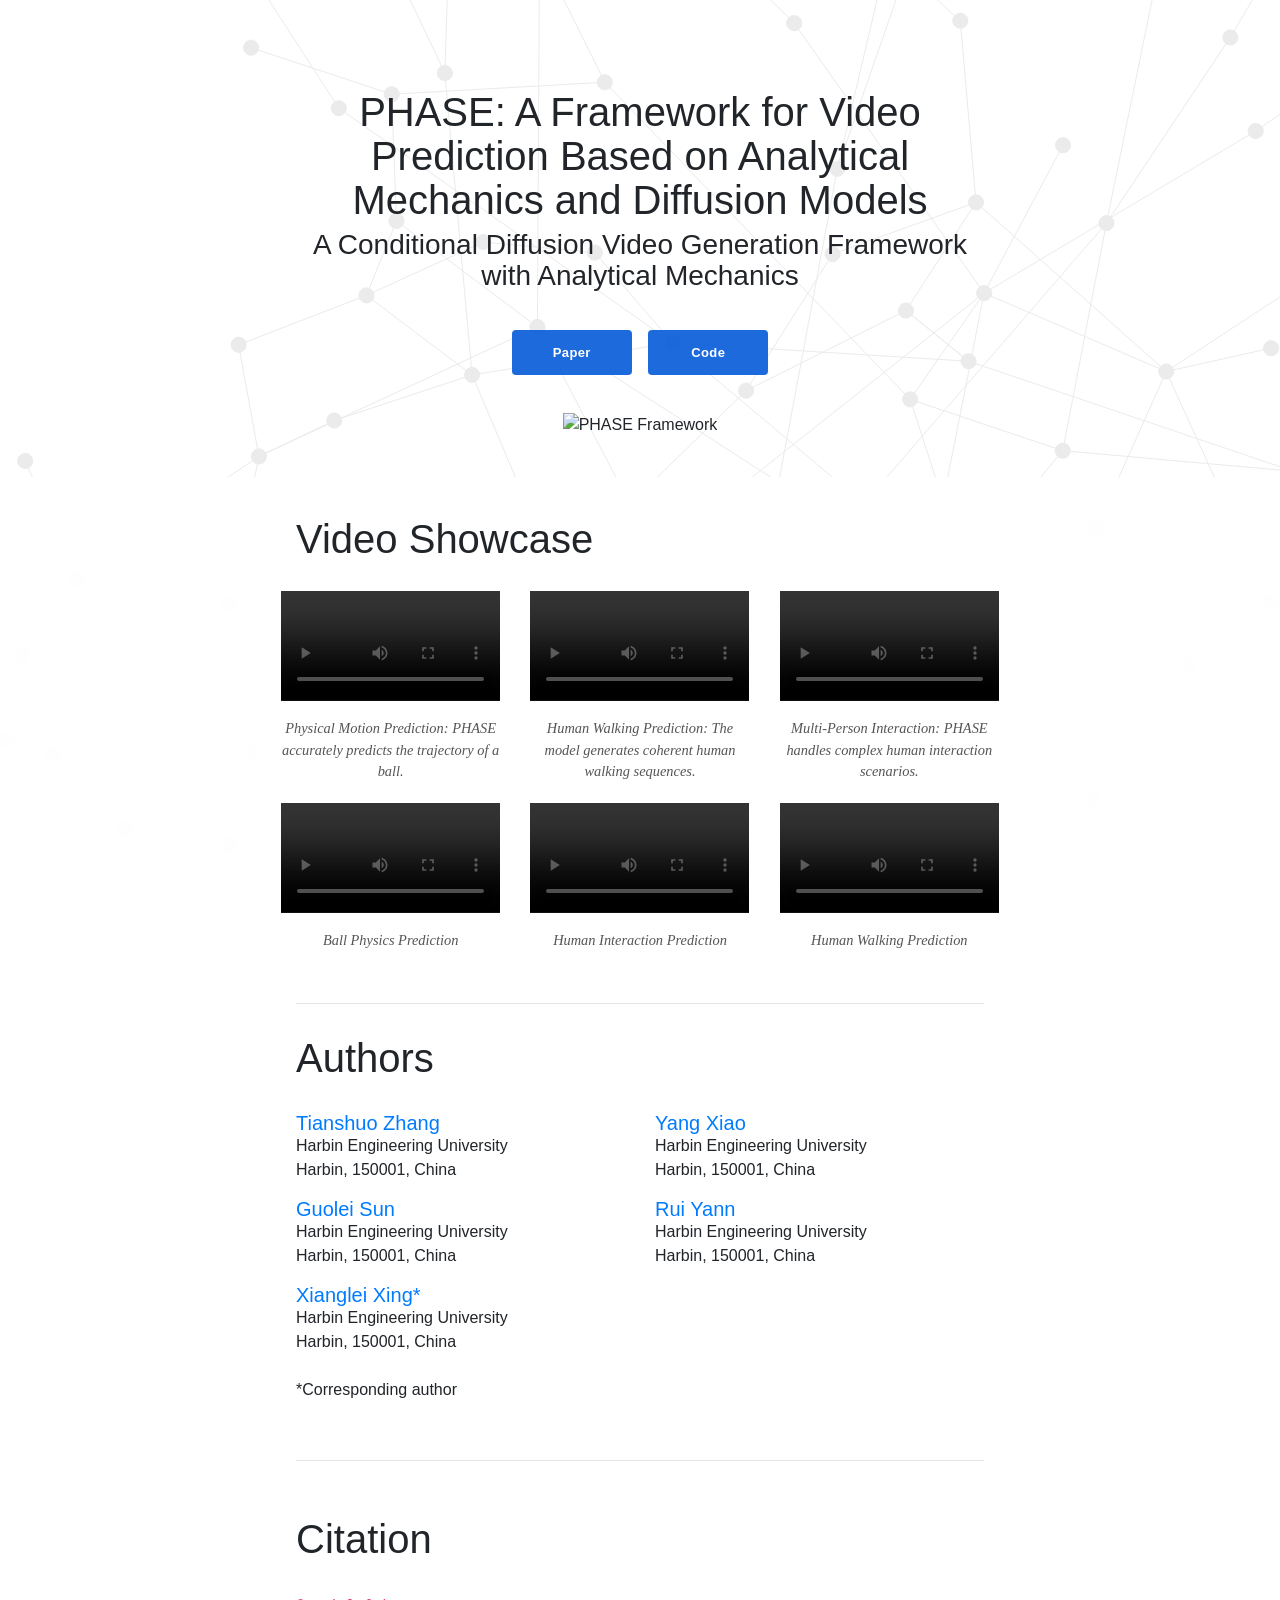
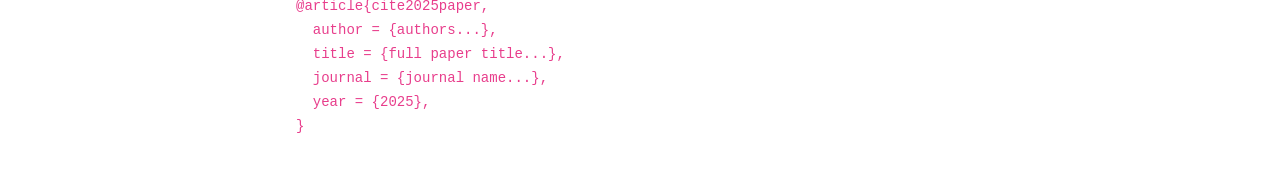
==== commit e2e6b4eb: "add gitpage" ====
--- a/git_page/index.html
+++ b/git_page/index.html
@@ -1,439 +1,217 @@
 <!DOCTYPE html>
-<!-- saved from url=(0038)https://aypan17.github.io/machiavelli/ -->
 <html>
-  <link type="text/css" rel="stylesheet" id="dark-mode-custom-link" /><link
-    type="text/css"
-    rel="stylesheet"
-    id="dark-mode-general-link"
-  /><style lang="en" type="text/css" id="dark-mode-custom-style"></style
-  ><style lang="en" type="text/css" id="dark-mode-native-style"></style
-  ><style lang="en" type="text/css" id="dark-mode-native-sheet"></style
-  ><head>
+
+<head>
     <meta http-equiv="Content-Type" content="text/html; charset=UTF-8" />
-
-    <meta
-      name="viewport"
-      content="width=device-width, initial-scale=1.0, shrink-to-fit=no"
-    />
+    <meta name="viewport" content="width=device-width, initial-scale=1.0, shrink-to-fit=no" />
     <link rel="stylesheet" href="files/bootstrap.min.css" />
     <link href="files/css" rel="stylesheet" type="text/css" />
     <link rel="stylesheet" href="files/style.css" />
 
+    <style>
+        .btn {
+            width: 120px;
+            /* Set a consistent fixed width for buttons */
+        }
+    </style>
+
     <object type="text/html" data="header-vars.html"></object>
-    <title>INSERT TITLE</title>
-    <meta property="og:site_name" content="INSERT TITLE" />
-    <meta property="og:title" content="INSERT TITLE" />
-    <meta property="og:description" content="INSERT DESCRIPTION" />
+    <title>PHASE: A Framework for Video Prediction Based on Analytical Mechanics and Diffusion Models</title>
+    <meta property="og:site_name"
+        content="PHASE: A Framework for Video Prediction Based on Analytical Mechanics and Diffusion Models" />
+    <meta property="og:title"
+        content="PHASE: A Framework for Video Prediction Based on Analytical Mechanics and Diffusion Models" />
+    <meta property="og:description"
+        content="A Conditional Diffusion Video Generation Framework with Analytical Mechanics" />
     <meta property="og:url" content="INSERT LINK" />
     <meta property="og:image" content="INSERT PREVIEW IMAGE" />
-
     <meta property="article:publisher" content="https://apartresearch.com" />
     <meta name="twitter:card" content="summary_large_image" />
-    <meta name="twitter:title" content="INSERT TITLE" />
-    <meta name="twitter:description" content="INSERT DESCRIPTION" />
+    <meta name="twitter:title"
+        content="PHASE: A Framework for Video Prediction Based on Analytical Mechanics and Diffusion Models" />
+    <meta name="twitter:description"
+        content="A Conditional Diffusion Video Generation Framework with Analytical Mechanics" />
     <meta name="twitter:url" content="INSERT LINK" />
     <meta name="twitter:image" content="INSERT PREVIEW IMAGE" />
 
     <script src="files/p5.js"></script>
-    <script
-      language="javascript"
-      type="text/javascript"
-      src="files/sketch.js"
-    ></script>
-  </head>
-
-  <div>
-    <template shadowrootmode="open">
-      <style>
-        @font-face {
-          font-family: Poppins;
-          font-style: normal;
-          font-display: swap;
-          font-weight: 400;
-          src: url(poppins-devanagari-400-normal.20fc2635.woff2) format("woff2"),
-            url(poppins-all-400-normal.0298587e.woff) format("woff");
-          unicode-range: U+900-97F, U+1CD0-1CF6, U+1CF8-1CF9, U+200C-200D,
-            U+20A8, U+20B9, U+25CC, U+A830-A839, U+A8E0-A8FB;
-        }
-        @font-face {
-          font-family: Poppins;
-          font-style: normal;
-          font-display: swap;
-          font-weight: 400;
-          src: url(poppins-latin-ext-400-normal.9f87e1a8.woff2) format("woff2"),
-            url(poppins-all-400-normal.0298587e.woff) format("woff");
-          unicode-range: U+100-24F, U+259, U+1E??, U+2020, U+20A0-20AB,
-            U+20AD-20CF, U+2113, U+2C60-2C7F, U+A720-A7FF;
-        }
-        @font-face {
-          font-family: Poppins;
-          font-style: normal;
-          font-display: swap;
-          font-weight: 400;
-          src: url(poppins-latin-400-normal.53f07e8c.woff2) format("woff2"),
-            url(poppins-all-400-normal.0298587e.woff) format("woff");
-          unicode-range: U+??, U+131, U+152-153, U+2BB-2BC, U+2C6, U+2DA, U+2DC,
-            U+2000-206F, U+2074, U+20AC, U+2122, U+2191, U+2193, U+2212, U+2215,
-            U+FEFF, U+FFFD;
-        }
-        @font-face {
-          font-family: Poppins;
-          font-style: normal;
-          font-display: swap;
-          font-weight: 600;
-          src: url(poppins-devanagari-600-normal.5b72b0b7.woff2) format("woff2"),
-            url(poppins-all-600-normal.29420735.woff) format("woff");
-          unicode-range: U+900-97F, U+1CD0-1CF6, U+1CF8-1CF9, U+200C-200D,
-            U+20A8, U+20B9, U+25CC, U+A830-A839, U+A8E0-A8FB;
-        }
-        @font-face {
-          font-family: Poppins;
-          font-style: normal;
-          font-display: swap;
-          font-weight: 600;
-          src: url(poppins-latin-ext-600-normal.472ef062.woff2) format("woff2"),
-            url(poppins-all-600-normal.29420735.woff) format("woff");
-          unicode-range: U+100-24F, U+259, U+1E??, U+2020, U+20A0-20AB,
-            U+20AD-20CF, U+2113, U+2C60-2C7F, U+A720-A7FF;
-        }
-        @font-face {
-          font-family: Poppins;
-          font-style: normal;
-          font-display: swap;
-          font-weight: 600;
-          src: url(poppins-latin-600-normal.15391d77.woff2) format("woff2"),
-            url(poppins-all-600-normal.29420735.woff) format("woff");
-          unicode-range: U+??, U+131, U+152-153, U+2BB-2BC, U+2C6, U+2DA, U+2DC,
-            U+2000-206F, U+2074, U+20AC, U+2122, U+2191, U+2193, U+2212, U+2215,
-            U+FEFF, U+FFFD;
-        }
-      </style>
-      <div id="plasmo-shadow-container" style="z-index: 1; position: absolute">
-        <div
-          id="plasmo-mount-container"
-          style="display: flex; position: relative; top: 0px; left: 0px"
-        ></div></div
-    ></template>
-  </div>
-  <body cz-shortcut-listen="true">
+    <script src="files/sketch.js"></script>
+</head>
+
+<body>
     <div class="container banner-container">
-      <div style="padding: 50px 0 0 0">
-        <h1 class="text-center">
-          The <b>template</b> website for academic papers
-        </h1>
-        <br />
-        <div class="text-center">
-          <img
-            src="https://via.placeholder.com/800x400"
-            alt="Main image"
-            width="50%"
-          />
+        <div style="padding: 50px 0 0 0">
+            <h1 class="text-center">
+                <b>PHASE</b>: A Framework for Video Prediction Based on Analytical Mechanics and Diffusion Models
+            </h1>
+            <h3 class="text-center">
+                A Conditional Diffusion Video Generation Framework with Analytical Mechanics
+            </h3>
+            <br />
+            <div class="buttons" style="margin-bottom: 8px; text-align: center">
+                <a class="btn btn-primary" role="button" href="https://github.com/Shu1L0n9/PHASE" target="_blank">
+                    Paper
+                </a>
+                <a class="btn btn-primary" role="button" href="https://github.com/Shu1L0n9/PHASE" target="_blank">
+                    Code
+                </a>
+            </div>
+            <br />
+            <div class="text-center">
+                <img id="framework-image" src="./files/overview.svg" alt="PHASE Framework" width="100%" />
+            </div>
         </div>
-        <br />
-        <div class="buttons" style="margin-bottom: 8px; text-align: center">
-          <a
-            class="btn btn-primary"
-            role="button"
-            href="https://github.com/apartresearch/paper-website"
-            target="”_blank”"
-          >
-            <svg
-              style="
-                width: 24px;
-                height: 24px;
-                margin-left: -12px;
-                margin-right: 12px;
-              "
-              viewBox="0 0 24 24"
-            >
-              <path
-                fill="currentColor"
-                d="M16 0H8C6.9 0 6 .9 6 2V18C6 19.1 6.9 20 8 20H20C21.1 20 22 19.1 22 18V6L16 0M20 18H8V2H15V7H20V18M4 4V22H20V24H4C2.9 24 2 23.1 2 22V4H4M10 10V12H18V10H10M10 14V16H15V14H10Z"
-              ></path></svg
-            >Paper
-          </a>
-          <a
-            class="btn btn-primary"
-            role="button"
-            href="https://github.com/apartresearch/paper-website"
-            target="”_blank”"
-          >
-            <svg
-              style="
-                width: 24px;
-                height: 24px;
-                margin-left: -12px;
-                margin-right: 12px;
-              "
-              width="24px"
-              height="24px"
-              class="svg-inline--fa fa-github fa-w-16"
-              aria-hidden="true"
-              focusable="false"
-              data-prefix="fab"
-              data-icon="github"
-              role="img"
-              xmlns="http://www.w3.org/2000/svg"
-              viewBox="0 0 496 512"
-              data-fa-i2svg=""
-            >
-              <path
-                fill="currentColor"
-                d="M165.9 397.4c0 2-2.3 3.6-5.2 3.6-3.3.3-5.6-1.3-5.6-3.6 0-2 2.3-3.6 5.2-3.6 3-.3 5.6 1.3 5.6 3.6zm-31.1-4.5c-.7 2 1.3 4.3 4.3 4.9 2.6 1 5.6 0 6.2-2s-1.3-4.3-4.3-5.2c-2.6-.7-5.5.3-6.2 2.3zm44.2-1.7c-2.9.7-4.9 2.6-4.6 4.9.3 2 2.9 3.3 5.9 2.6 2.9-.7 4.9-2.6 4.6-4.6-.3-1.9-3-3.2-5.9-2.9zM244.8 8C106.1 8 0 113.3 0 252c0 110.9 69.8 205.8 169.5 239.2 12.8 2.3 17.3-5.6 17.3-12.1 0-6.2-.3-40.4-.3-61.4 0 0-70 15-84.7-29.8 0 0-11.4-29.1-27.8-36.6 0 0-22.9-15.7 1.6-15.4 0 0 24.9 2 38.6 25.8 21.9 38.6 58.6 27.5 72.9 20.9 2.3-16 8.8-27.1 16-33.7-55.9-6.2-112.3-14.3-112.3-110.5 0-27.5 7.6-41.3 23.6-58.9-2.6-6.5-11.1-33.3 2.6-67.9 20.9-6.5 69 27 69 27 20-5.6 41.5-8.5 62.8-8.5s42.8 2.9 62.8 8.5c0 0 48.1-33.6 69-27 13.7 34.7 5.2 61.4 2.6 67.9 16 17.7 25.8 31.5 25.8 58.9 0 96.5-58.9 104.2-114.8 110.5 9.2 7.9 17 22.9 17 46.4 0 33.7-.3 75.4-.3 83.6 0 6.5 4.6 14.4 17.3 12.1C428.2 457.8 496 362.9 496 252 496 113.3 383.5 8 244.8 8zM97.2 352.9c-1.3 1-1 3.3.7 5.2 1.6 1.6 3.9 2.3 5.2 1 1.3-1 1-3.3-.7-5.2-1.6-1.6-3.9-2.3-5.2-1zm-10.8-8.1c-.7 1.3.3 2.9 2.3 3.9 1.6 1 3.6.7 4.3-.7.7-1.3-.3-2.9-2.3-3.9-2-.6-3.6-.3-4.3.7zm32.4 35.6c-1.6 1.3-1 4.3 1.3 6.2 2.3 2.3 5.2 2.6 6.5 1 1.3-1.3.7-4.3-1.3-6.2-2.2-2.3-5.2-2.6-6.5-1zm-11.4-14.7c-1.6 1-1.6 3.6 0 5.9 1.6 2.3 4.3 3.3 5.6 2.3 1.6-1.3 1.6-3.9 0-6.2-1.4-2.3-4-3.3-5.6-2z"
-              ></path></svg
-            >Code
-          </a>
-          <a
-            class="btn btn-primary"
-            role="button"
-            target="_blank"
-            href="https://github.com/apartresearch/paper-website"
-          >
-            <svg
-              style="
-                width: 24px;
-                height: 24px;
-                margin-left: -12px;
-                margin-right: 12px;
-              "
-              width="24px"
-              height="24px"
-              viewBox="0 0 375 531"
-            >
-              <polygon
-                fill="currentColor"
-                points="0.5,0.866 459.5,265.87 0.5,530.874 "
-              ></polygon>
-            </svg>
-            Interactive application
-          </a>
+    </div>
+
+    <div class="outer-container">
+        <div class="container main-container">
+            <h1>Video Showcase</h1>
+            <div class="row" style="text-align: center; margin-top: 30px; margin-bottom: 30px;">
+                <div class="row" style="text-align: center;">
+                    <div class="col-md-4">
+                        <div class="video-container">
+                            <video controls style="width: 100%; max-width: 600px; height: auto;">
+                                <source src="files/big_ball.mp4" type="video/mp4" />
+                                Your browser does not support the video tag.
+                            </video>
+                            <p class="video-caption">Physical Motion Prediction: PHASE accurately predicts the
+                                trajectory of a ball.</p>
+                        </div>
+                    </div>
+                    <div class="col-md-4">
+                        <div class="video-container">
+                            <video controls style="width: 100%; max-width: 600px; height: auto;">
+                                <source src="files/big_walking.mp4" type="video/mp4" />
+                                Your browser does not support the video tag.
+                            </video>
+                            <p class="video-caption">Human Walking Prediction: The model generates coherent human
+                                walking sequences.</p>
+                        </div>
+                    </div>
+                    <div class="col-md-4">
+                        <div class="video-container">
+                            <video controls style="width: 100%; max-width: 600px; height: auto;">
+                                <source src="files/big_disg.mp4" type="video/mp4" />
+                                Your browser does not support the video tag.
+                            </video>
+                            <p class="video-caption">Multi-Person Interaction: PHASE handles complex human interaction
+                                scenarios.</p>
+                        </div>
+                    </div>
+                    </br>
+                    <div class="col-md-4">
+                        <div class="video-container">
+                            <video controls style="width: 100%; max-width: 600px; height: auto;">
+                                <source src="files/ball.mp4" type="video/mp4" />
+                                Your browser does not support the video tag.
+                            </video>
+                            <p class="video-caption">Ball Physics Prediction</p>
+                        </div>
+                    </div>
+                    <div class="col-md-4">
+                        <div class="video-container">
+                            <video controls style="width: 100%; max-width: 600px; height: auto;">
+                                <source src="files/discussion.mp4" type="video/mp4" />
+                                Your browser does not support the video tag.
+                            </video>
+                            <p class="video-caption">Human Interaction Prediction</p>
+                        </div>
+                    </div>
+                    <div class="col-md-4">
+                        <div class="video-container">
+                            <video controls style="width: 100%; max-width: 600px; height: auto;">
+                                <source src="files/walking.mp4" type="video/mp4" />
+                                Your browser does not support the video tag.
+                            </video>
+                            <p class="video-caption">Human Walking Prediction</p>
+                        </div>
+                    </div>
+                </div>
+            </div>
+            <hr class="divider" />
+
+            <!-- Authors -->
+            <h1>Authors</h1>
+            <br />
+            <div class="row authors">
+                <div class="col-md-6 mb-3">
+                    <h5 class="text-left"><a href="mailto:zhang.tianhshuo@163.com">Tianshuo Zhang</a></h5>
+                    <div class="text-left">
+                        Harbin Engineering University<br />
+                        Harbin, 150001, China
+                    </div>
+                </div>
+                <div class="col-md-6 mb-3">
+                    <h5 class="text-left"><a href="mailto:xiaoy@hrbeu.edu.cn">Yang Xiao</a></h5>
+                    <div class="text-left">
+                        Harbin Engineering University<br />
+                        Harbin, 150001, China
+                    </div>
+                </div>
+                <div class="col-md-6 mb-3">
+                    <h5 class="text-left"><a href="mailto:sunguolei0227@163.com">Guolei Sun</a></h5>
+                    <div class="text-left">
+                        Harbin Engineering University<br />
+                        Harbin, 150001, China
+                    </div>
+                </div>
+                <div class="col-md-6 mb-3">
+                    <h5 class="text-left"><a href="mailto:Shu1l0n9@gmail.com">Rui Yann</a></h5>
+                    <div class="text-left">
+                        Harbin Engineering University<br />
+                        Harbin, 150001, China
+                    </div>
+                </div>
+                <div class="col-md-6 mb-3">
+                    <h5 class="text-left"><a href="mailto:xingxl@hrbeu.edu.cn">Xianglei Xing*</a></h5>
+                    <div class="text-left">
+                        Harbin Engineering University<br />
+                        Harbin, 150001, China<br /><br />
+                        *Corresponding author
+                    </div>
+                </div>
+            </div>
+            <hr class="divider" />
+            <br />
+
+            <!-- Citation -->
+            <h1>Citation</h1>
+            <br />
+            <div class="row">
+                <div class="col-md-12">
+                    <code>
+              @article{cite2025paper,<br/>
+              &nbsp; author = {authors...},<br/>
+              &nbsp; title = {full paper title...},<br/>
+              &nbsp; journal = {journal name...},<br/>
+              &nbsp; year = {2025},<br/>
+              }
+            </code>
+                </div>
+            </div>
         </div>
-      </div>
     </div>
-    <div class="outer-container">
-      <div class="container main-container">
-        <div class="row">
-          <div class="col-md-12" style="text-align: center">
-            <em><p>Write a short problem statement.</p></em>
-          </div>
-        </div>
-        <br />
-
-        <!-- SECTION ---------------------------------------------------------------------- -->
-        <h1>INSERT TITLE</h1>
-        <div class="row">
-          <div class="col-md-12">
-            <p>
-              Abstract text: Lorem ipsum dolor sit amet, consectetur adipiscing
-              elit. Nulla euismod, nisl eget ultricies aliquam, nunc nisl
-              aliquet nunc, nec aliquam nisl nunc vitae nisl. Nulla facilisi.
-              Nulla facilisi. Nulla facilisi. Nulla facilisi. Nulla facilisi.
-            </p>
-          </div>
-        </div>
-        <div class="row captioned_img">
-          <div class="col-md-12">
-            <br />
-            <img
-              src="https://via.placeholder.com/800x400"
-              alt="Abstract image"
-              width="100%"
-            />
-            <div class="caption">
-              Write figure caption: Lorem ipsum dolor sit amet, consectetur
-              adipiscing elit. Nulla euismod, nisl eget ultricies aliquam, nunc
-              nisl aliquet nunc, nec aliquam nisl nunc vitae nisl.
-            </div>
-          </div>
-        </div>
-        <hr class="divider" />
-
-        <!-- SECTION ---------------------------------------------------------------------- -->
-        <h1>Methods section</h1>
-
-        <div class="row">
-          <div class="col-md-12">
-            <p>
-              Write methods text: Lorem ipsum dolor sit amet, consectetur
-              adipiscing elit. Nulla euismod, nisl eget ultricies aliquam, nunc
-              nisl aliquet nunc, nec aliquam nisl nunc vitae nisl. Nulla
-              facilisi.
-            </p>
-            <p>
-              More methods text: Lorem ipsum dolor sit amet, consectetur
-              adipiscing elit. Nulla euismod, nisl eget ultricies aliquam, nunc
-              nisl aliquet nunc, nec aliquam nisl nunc vitae nisl. Nulla
-              facilisi.
-              <a href="https://apartresearch.com">A link to somewhere</a>!
-            </p>
-          </div>
-        </div>
-
-        <!-- Uncomment this to make an interesting table of information -->
-        <!-- <div class="row" style="text-align: center">
-          <div class="col-md-6">
-            <p class="stat">134</p>
-            <p class="statlabel">Games</p>
-          </div>
-          <div class="col-md-6">
-            <p class="stat">4,559</p>
-            <p class="statlabel">Achievements</p>
-          </div>
-        </div>
-        <div class="row" style="text-align: center">
-          <div class="col-md-6">
-            <p class="stat">572,322</p>
-            <p class="statlabel">Scenarios</p>
-          </div>
-          <div class="col-md-6">
-            <p class="stat">2,861,610</p>
-            <p class="statlabel">Annotations</p>
-          </div>
-        </div> -->
-        <hr class="divider" />
-
-        <!-- SECTION ---------------------------------------------------------------------- -->
-        <h1>Results section</h1>
-        <div class="row">
-          <div class="col-md-12">
-            <p>
-              Write results text: Lorem ipsum dolor sit amet, consectetur
-              adipiscing elit. Nulla euismod, nisl eget ultricies aliquam, nunc
-              nisl aliquet nunc, nec aliquam nisl nunc vitae nisl. Nulla
-              facilisi.
-            </p>
-
-            <p>
-              More results text: Lorem ipsum dolor sit amet, consectetur
-              adipiscing elit. Nulla euismod, nisl eget ultricies aliquam, nunc
-              nisl aliquet nunc, nec aliquam nisl nunc vitae nisl. Nulla
-              facilisi.
-            </p>
-          </div>
-        </div>
-        <div class="row captioned_img">
-          <div class="col-md-12">
-            <br />
-            <img
-              src="https://via.placeholder.com/800x400"
-              alt="Pareto"
-              width="100%"
-            />
-            <div class="caption">
-              Caption text: Lorem ipsum dolor sit amet, consectetur adipiscing
-              elit. Nulla euismod, nisl eget ultricies aliquam, nunc nisl
-              aliquet nunc, nec aliquam nisl nunc vitae nisl.
-            </div>
-          </div>
-        </div>
-        <hr class="divider" />
-
-        <!-- SECTION ---------------------------------------------------------------------- -->
-        <h1>Videos</h1>
-        <div class="row" style="text-align: center;">
-          <div class="col-md-4">
-            <video controls style="width: 100%; max-width: 600px; height: auto;">
-              <source src="files/ball.mp4" type="video/mp4">
-              Your browser does not support the video tag.
-            </video>
-          </div>
-          <div class="col-md-4">
-            <video controls style="width: 100%; max-width: 600px; height: auto;">
-              <source src="files/discussion.mp4" type="video/mp4">
-              Your browser does not support the video tag.
-            </video>
-          </div>
-          <div class="col-md-4">
-            <video controls style="width: 100%; max-width: 600px; height: auto;">
-              <source src="files/walking.mp4" type="video/mp4">
-              Your browser does not support the video tag.
-            </video>
-          </div>
-        </div>
-        <hr class="divider" />
-
-        <!-- SECTION ---------------------------------------------------------------------- -->
-        <h1>Authors</h1>
-        <br />
-        <div class="row authors">
-          <div class="col-sm-3">
-            <h5 class="text-center">
-              <a
-                class="text-center"
-                href="https://github.com/apartresearch/paper-website"
-                >Esben Kran*</a
-              >
-            </h5>
-            <div class="text-center">Apart Research</div>
-          </div>
-          <div class="col-sm-3">
-            <h5 class="text-center">
-              <a
-                class="text-center"
-                href="https://github.com/apartresearch/paper-website"
-                >Author 2</a
-              >
-            </h5>
-            <div class="text-center">Apart Research</div>
-          </div>
-        </div>
-        <div class="row authors">
-          <div class="col-sm-3">
-            <h5 class="text-center">
-              <a
-                class="text-center"
-                href="https://github.com/apartresearch/paper-website"
-                >New row author</a
-              >
-            </h5>
-            <div class="text-center">Apart Research</div>
-          </div>
-        </div>
-        <hr class="divider" />
-        <br />
-
-        <!-- SECTION ---------------------------------------------------------------------- -->
-        <h1>Citation</h1>
-        <br />
-        <div class="row">
-          <div class="col-md-12">
-            <code>
-              @article{cite2023paper,<br />
-              &nbsp; author = {authors...},<br />
-              &nbsp; title = {full paper title...},<br />
-              &nbsp; journal = {journal name...},<br />
-              &nbsp; year = {2023},<br />
-              }</code
-            >
-          </div>
-        </div>
-      </div>
-    </div>
+
     <script src="files/scripts.js"></script>
     <script src="files/jquery.min.js"></script>
     <script src="files/bootstrap.bundle.min.js"></script>
-    <!-- Import the component -->
 
     <main>
-      <canvas
-        id="defaultCanvas0"
-        class="p5Canvas"
-        width="4112"
-        height="2424"
-        style="width: 2056px; height: 1212px"
-      ></canvas>
+        <canvas id="defaultCanvas0" class="p5Canvas" width="4112" height="2424"
+            style="width: 2056px; height: 1212px"></canvas>
     </main>
 
     <script src="https://cdn.jsdelivr.net/npm/marked/marked.min.js"></script>
     <script>
-      // Assume markdownContent contains your Markdown text
-      let markdownContent = document.getElementById("content").innerText;
-
-      // Use marked library to convert Markdown to HTML
-      let htmlContent = marked(markdownContent);
-
-      // Replace the content of the element with id "content" with HTML
-      document.getElementById("content").innerHTML = htmlContent;
+        // Assume markdownContent contains your Markdown text
+        let markdownContent = document.getElementById("content").innerText;
+
+        // Use marked library to convert Markdown to HTML
+        let htmlContent = marked(markdownContent);
+
+        // Replace the content of the element with id "content" with HTML
+        document.getElementById("content").innerHTML = htmlContent;
     </script>
-  </body>
-</html>
+</body>
+
+</html>
--- a/git_page/files/style.css
+++ b/git_page/files/style.css
@@ -23,6 +23,28 @@
 }
 .container {
     max-width: 768px;
+}
+
+.video-container {
+    margin-bottom: 20px;
+}
+
+.video-caption {
+    margin-top: 10px;
+    font-style: italic;
+    color: #555;
+    font-size: 0.9em;
+}
+
+.btn-primary {
+    margin: 5px;
+    background-color: #1a73e8;
+    border-color: #1a73e8;
+}
+
+.btn-primary:hover {
+    background-color: #0d47a1;
+    border-color: #0d47a1;
 }
 
 .stat {
